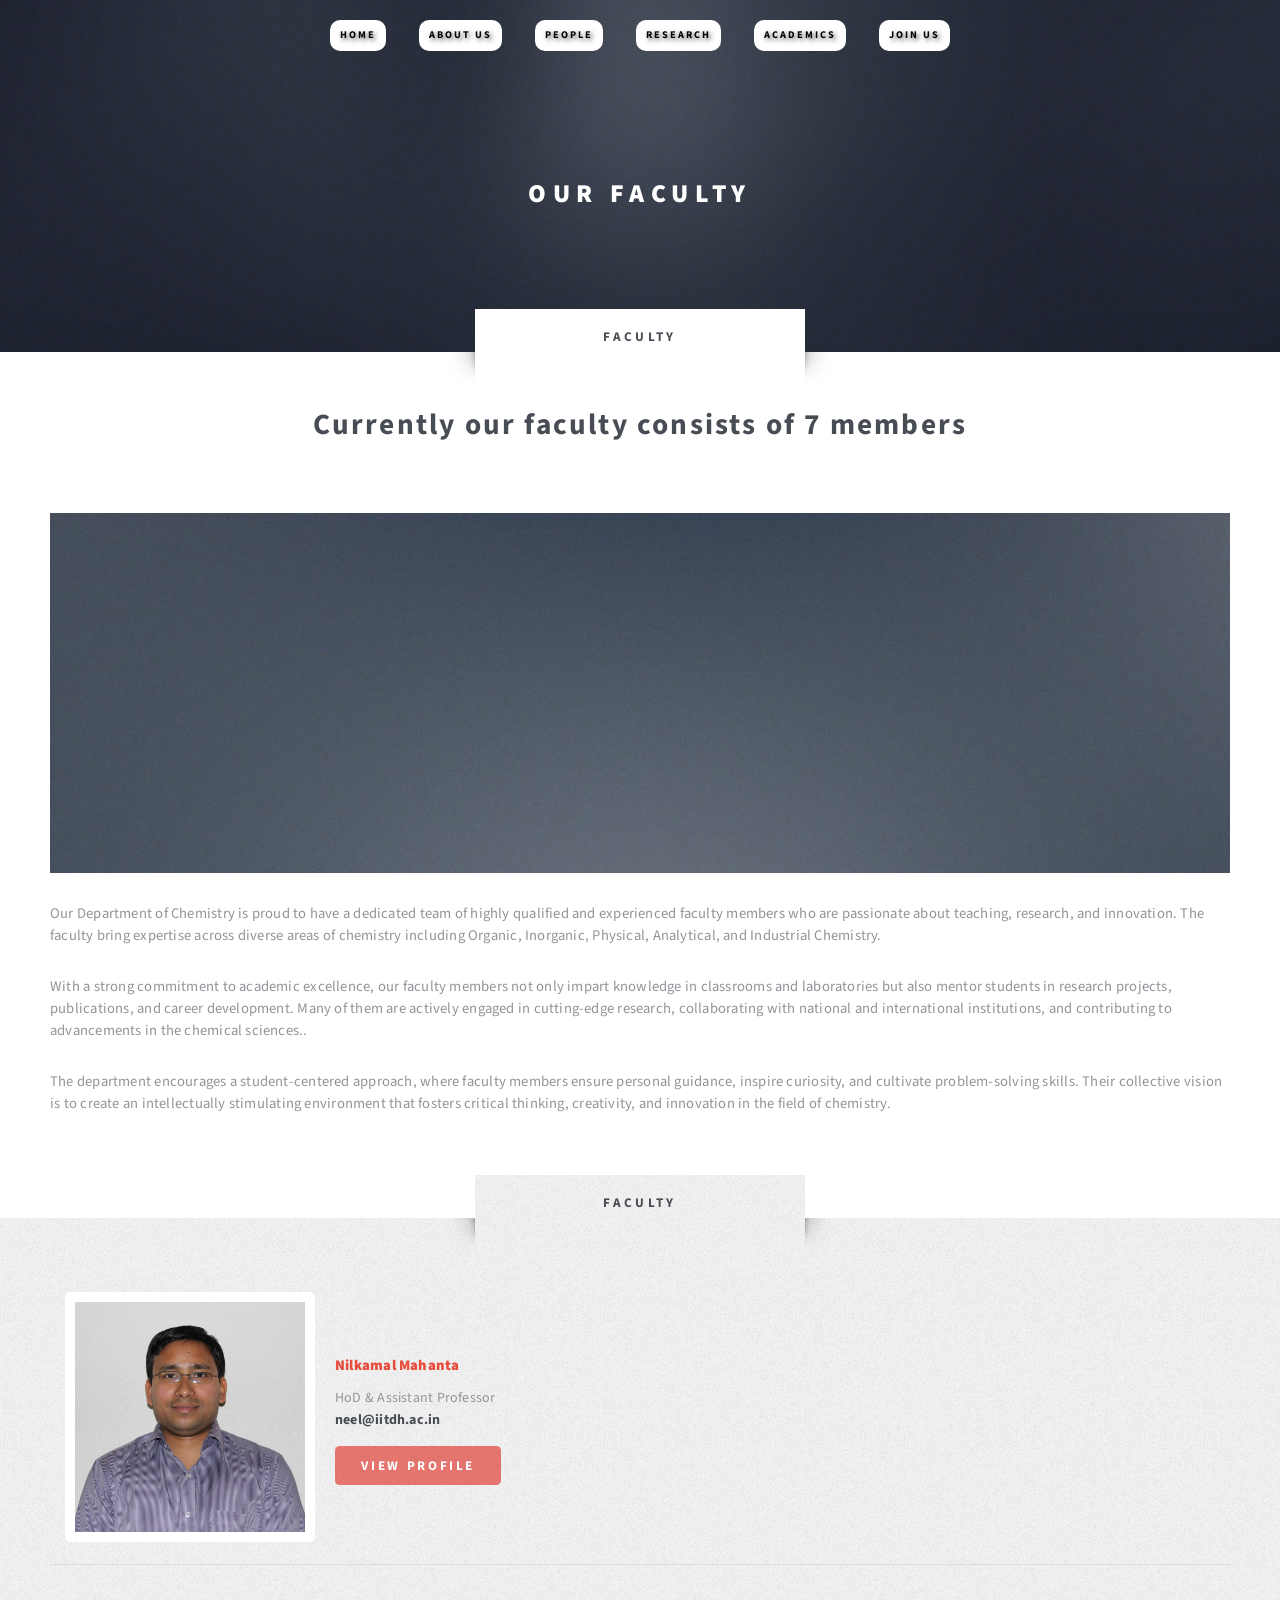
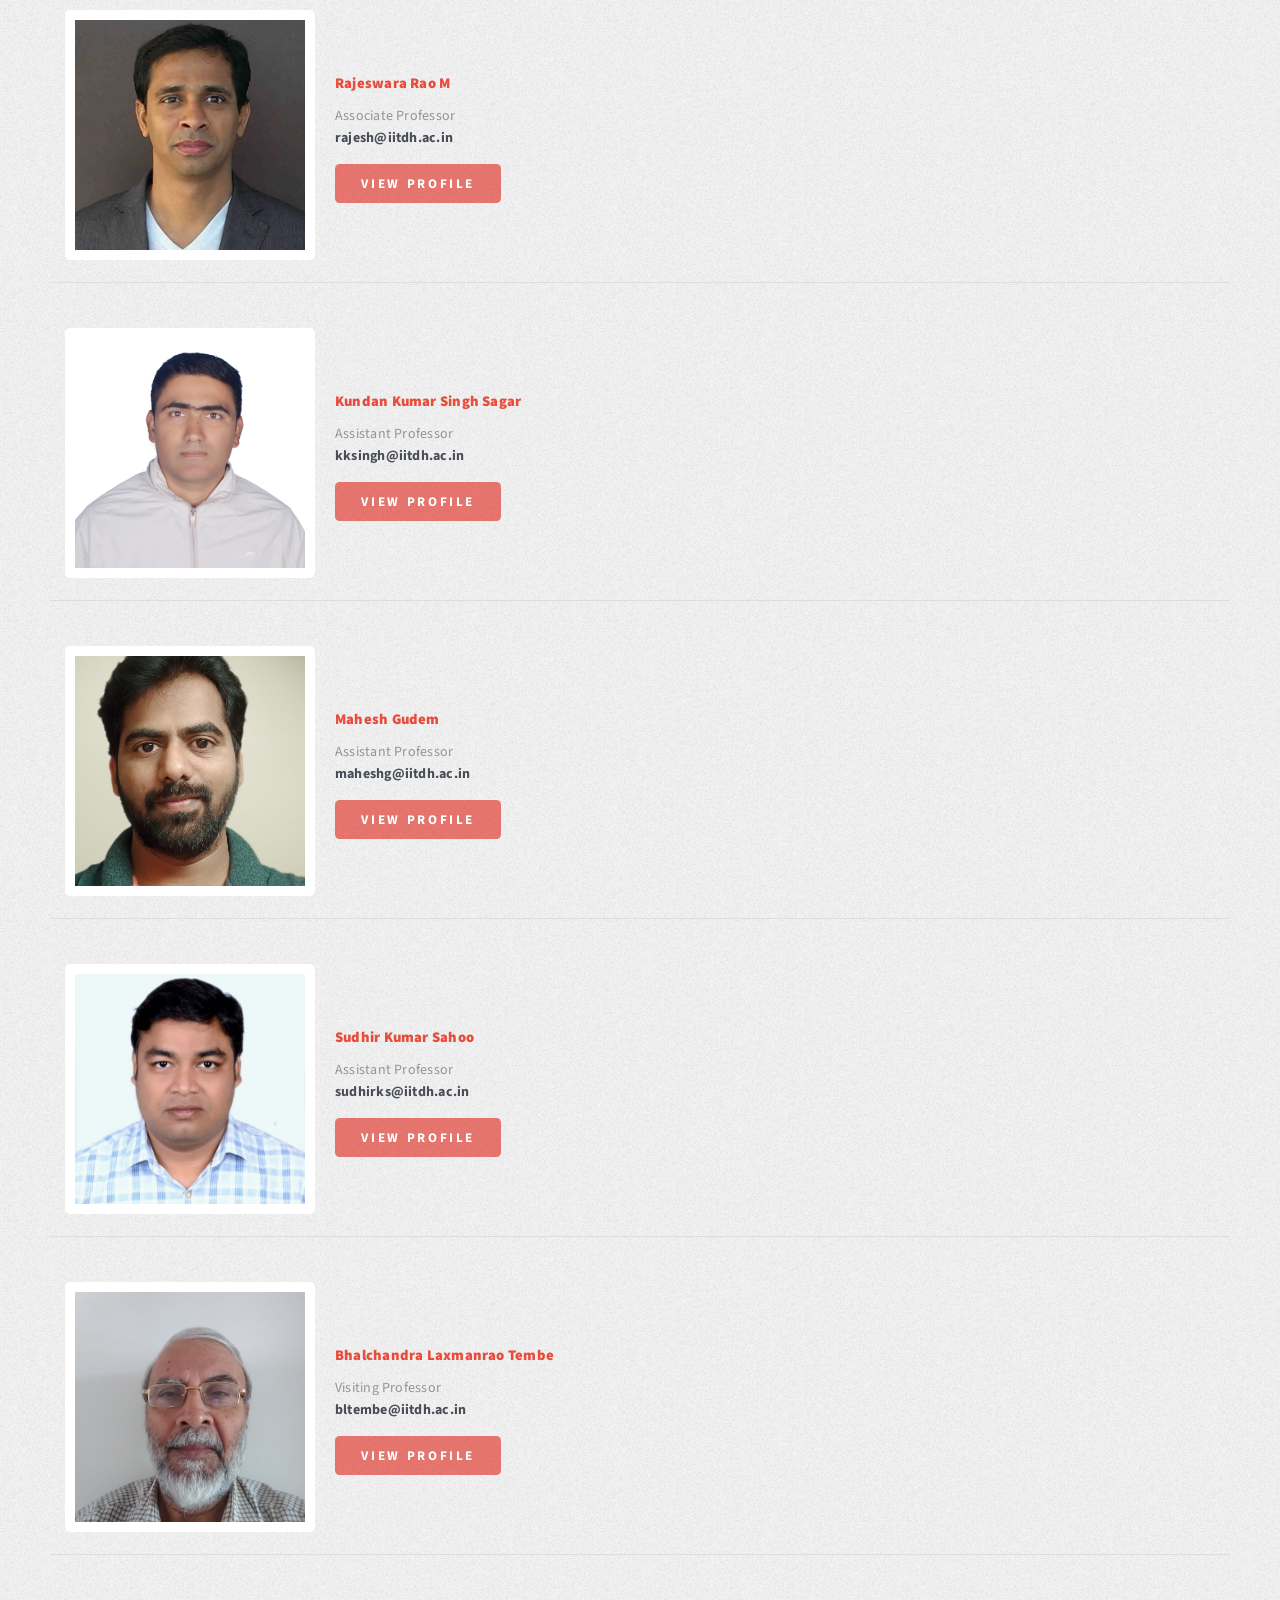
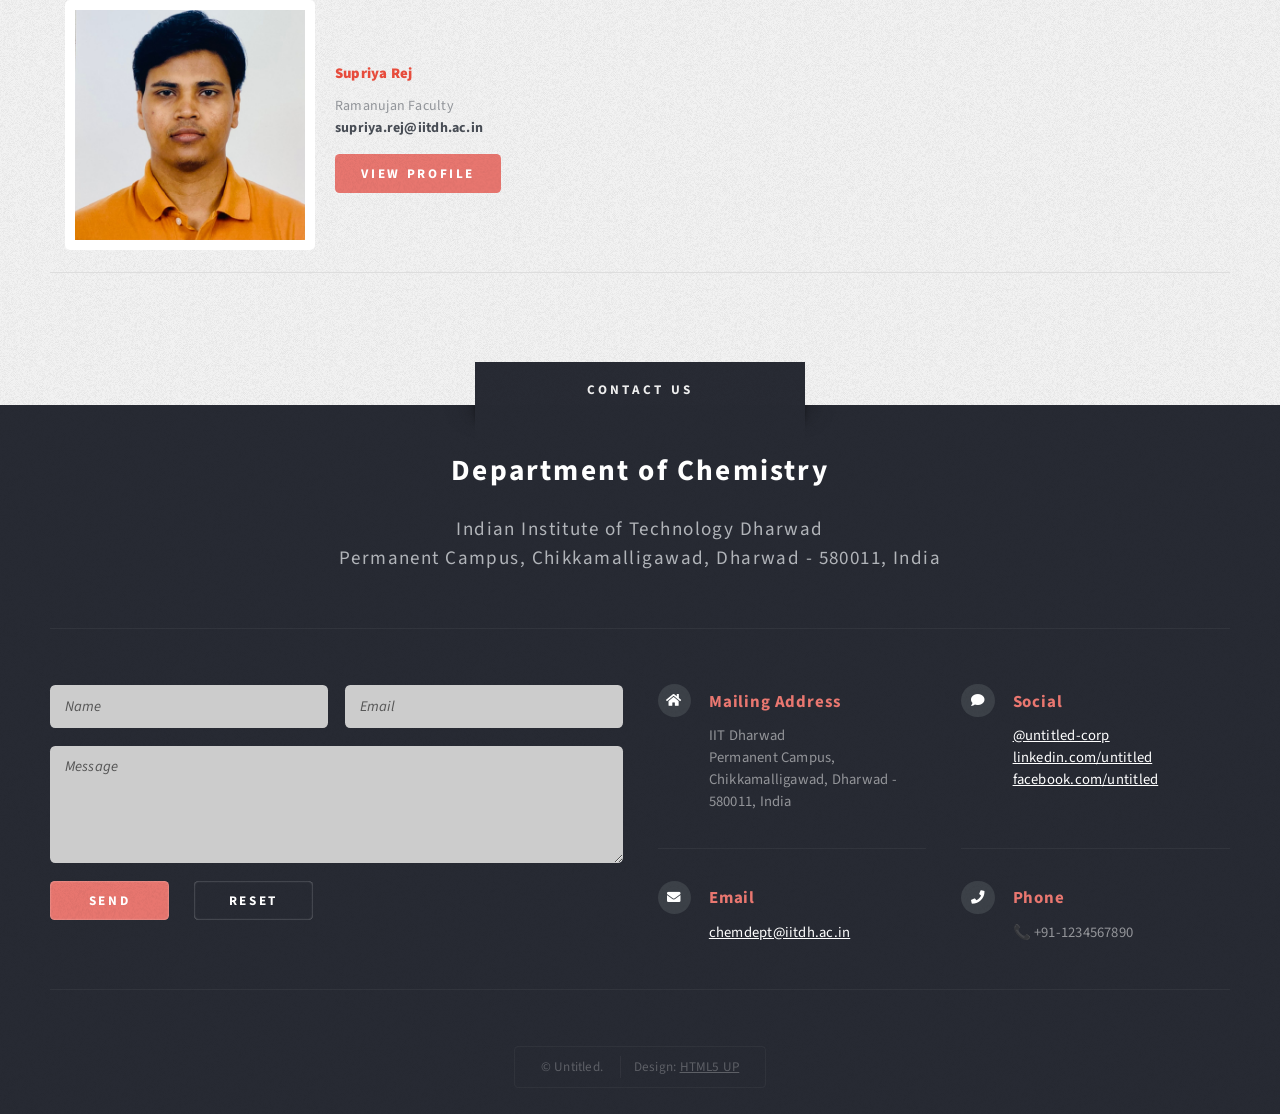
==== faculty.html @ 70ecc0a4 "Initial commit" ====
<!DOCTYPE HTML>
<!--
	Escape Velocity by HTML5 UP
	html5up.net | @ajlkn
	Free for personal and commercial use under the CCA 3.0 license (html5up.net/license)
-->
<html>

<head>
    <title>Faculty</title>
    <meta charset="utf-8" />
    <meta name="viewport" content="width=device-width, initial-scale=1, user-scalable=no" />
    <link rel="stylesheet" href="assets/css/main.css" />
    <style>
        nav a {
            padding-top: -10px;
            padding-bottom: -10px;
            padding-left: 10px;
            padding-right: 10px;
            margin-top: 10px;
            margin-bottom: 10px;
            border-radius: 10px;
            background-color: white;
            color: black;
            font-size: 16px;
            font-weight: bold;
            text-shadow: 2px 2px 5px rgba(0, 0, 0, 0.7);
        }

        .faculty-profile {
            display: flex;
            align-items: center;
            margin-bottom: 30px;
            padding: 15px;
            border-bottom: 1px solid #ddd;
            flex-wrap: wrap;
            /* allows wrapping on small screens */
        }

        .faculty-photo img {
            width: 250px;
            /* default size */
            max-width: 100%;
            /* prevent overflow */
            height: auto;
            border-radius: 5px;
            margin-right: 20px;
        }

        .faculty-details {
            flex: 1;
            min-width: 250px;
            /* ensures details don’t shrink too small */
        }

        .faculty-details h3 {
            margin: 0 0 10px;
            color: #e74c3c;
            font-weight: 1000;
        }

        .faculty-details p {
            margin: 5px 0;
            font-size: 14px;
        }

        .faculty-details .button {
            margin-top: 10px;
            display: inline-block;
        }

        .img {
            border: 10px solid white;
        }

        /* ✅ Mobile Responsive Fix */
        @media (max-width: 768px) {
            .faculty-profile {
                flex-direction: column;
                text-align: center;
            }

            .faculty-photo img {
                margin-right: 0;
                margin-bottom: 15px;
                width: 150px;
                /* smaller photo on mobile */
            }

            .faculty-details {
                text-align: center;
            }
        }
    </style>
</head>

<body class="no-sidebar is-preload">
    <div id="page-wrapper">

        <!-- Header -->
        <section id="header" class="wrapper">

            <!-- Logo -->
            <div id="logo">
                <h1><a href="index.html">Our Faculty</a></h1>
                <!-- <p>A free responsive site template by HTML5 UP</p> -->
            </div>

            <!-- Nav -->
            <nav id="nav" style="top: 10px; ">
                <ul>
                    <li class="current"><a href="index.html" style="color: black; font-weight:bold;">Home</a></li>
                    <li>
                        <a href="#" style="color: black;font-weight:bold;">About Us</a>
                        <ul>
                            <li><a href="./no-sidebar.html">From HOD's Desk</a></li>
                            <li><a href="./right-sidebar.html">Department Overview</a></li>
                            <li><a href="#">Achivements</a></li>
                            <li>
                                <a href="#">Gallery</a>
                            </li>
                            <li><a href="#">Events</a></li>
                        </ul>
                    </li>
                    <li>
                        <a href="#" style="color: black;font-weight:bold;">People</a>
                        <ul>
                            <li><a href="#">Faculty</a></li>
                            <li><a href="#">Students</a>
                                <ul>
                                    <li><a href="#">UG</a></li>
                                    <li><a href="./PG.html">PG (M.Sc. & PhD)</a></li>
                                </ul>
                            </li>

                            <li><a href="#">Staff</a></li>
                        </ul>
                    </li>
                    <li>
                        <a href="#" style="color: black;font-weight:bold;">Research</a>
                        <ul>
                            <li><a href="#">Research Areas</a>
                                <ul>
                                    <li><a href="#">Organic</a></li>
                                    <li><a href="#">Physical</a></li>
                                    <li><a href="#">Inorganic</a></li>
                                    <li><a href="#">Biological</a></li>
                                    <li><a href="#">Theoretical</a></li>
                                </ul>
                            </li>
                            <li><a href="#">Facilities</a>
                                <ul>
                                    <li><a href="#">SCIF</a></li>
                                    <li><a href="#">DCIF</a></li>
                                    <li><a href="#">HPC</a></li>
                                </ul>
                            </li>
                        </ul>
                    </li>
                    <li>
                        <a href="#" style="color: black;font-weight:bold;">Academics</a>
                        <ul>
                            <li><a href="#">Undergraduate</a></li>
                            <li><a href="#">Postgratuate</a></li>
                            <li><a href="#">Doctoral</a></li>
                        </ul>
                    </li>
                    <li>
                        <a href="#" style="color: black;font-weight:bold; ">Join Us</a>
                        <ul>
                            <li><a href="#">Faculty Recruitments</a></li>
                            <li><a href="#">Postdoc Openings</a></li>
                            <li><a href="#">Admissions</a></li>
                            <li><a href="#">Internships/Project Staff</a></li>
                        </ul>
                    </li>
                </ul>
            </nav>

        </section>

        <!-- Main -->
        <div id="main" class="wrapper style2">
            <div class="title">Faculty</div>
            <div class="container">

                <!-- Content -->
                <div id="content">
                    <article class="box post">
                        <header class="style1">
                            <h2>Currently our faculty consists of 7 members <br class="mobile-hide" /></h2>
                        </header>
                        <a href="#" class="image featured">
                            <img src="images/pic01.jpg" alt="" />
                        </a>
                        <p>Our Department of Chemistry is proud to have a dedicated team of highly qualified and
                            experienced faculty members who
                            are passionate about teaching, research, and innovation. The faculty bring expertise across
                            diverse areas of chemistry
                            including Organic, Inorganic, Physical, Analytical, and Industrial Chemistry.</p>
                        <p>With a strong commitment to academic excellence, our faculty members not only impart
                            knowledge in classrooms and
                            laboratories but also mentor students in research projects, publications, and career
                            development. Many of them are
                            actively engaged in cutting-edge research, collaborating with national and international
                            institutions, and contributing
                            to advancements in the chemical sciences..</p>
                        <p>The department encourages a student-centered approach, where faculty members ensure personal
                            guidance, inspire
                            curiosity, and cultivate problem-solving skills. Their collective vision is to create an
                            intellectually stimulating
                            environment that fosters critical thinking, creativity, and innovation in the field of
                            chemistry.</p>

                    </article>
                </div>

            </div>
        </div>

        <!-- Highlights -->
        <section id="highlights" class="wrapper style3">
            <div class="title">Faculty</div>
            <div class="container">
                <div class="faculty-profile">
                    <div class="faculty-photo">
                        <img src="images/Members/Faculty/Nilkamal Mahanta.jpg" class="img" alt="Nilkamal Mahanta" />
                    </div>
                    <div class="faculty-details">
                        <h3>Nilkamal Mahanta</h3>
                        <p>HoD & Assistant Professor
                            <br><strong>neel@iitdh.ac.in</strong>
                        </p>
                        <a href="https://www.iitdh.ac.in/~neel/index.html" class="button style1">View Profile</a>
                    </div>
                </div>
                <div class="faculty-profile">
                    <div class="faculty-photo">
                        <img src="images/Members/Faculty/rajesh.jpg" class="img" alt="Nilkamal Mahanta" />
                    </div>
                    <div class="faculty-details">
                        <h3>Rajeswara Rao M</h3>
                        <p>Associate Professor <br><strong>rajesh@iitdh.ac.in</strong></p>
                        <a href="https://iitdh.ac.in/~rajesh/" class="button style1">View Profile</a>
                    </div>
                </div>
                <div class="faculty-profile">
                    <div class="faculty-photo">
                        <img src="images/Members/Faculty/kundan sagar.jpg" class="img" alt="Nilkamal Mahanta" />
                    </div>
                    <div class="faculty-details">
                        <h3>Kundan Kumar Singh Sagar</h3>
                        <p>Assistant Professor <br><strong>kksingh@iitdh.ac.in</strong></p>
                        <a href="https://sites.google.com/iitdh.ac.in/kundan" class="button style1">View Profile</a>
                    </div>
                </div>
                <div class="faculty-profile">
                    <div class="faculty-photo">
                        <img src="images/Members/Faculty/Mahesh Gudem.png" class="img" alt="Nilkamal Mahanta" />
                    </div>
                    <div class="faculty-details">
                        <h3>Mahesh Gudem</h3>
                        <p>Assistant Professor <br><strong>maheshg@iitdh.ac.in</strong></p>
                        <a href="https://mahialprhcu.wixsite.com/mgudem" class="button style1">View Profile</a>
                    </div>
                </div>
                <div class="faculty-profile">
                    <div class="faculty-photo">
                        <img src="images/Members/Faculty/Sudhir-Kumar-Sahoo.jpg" class="img" alt="Nilkamal Mahanta" />
                    </div>
                    <div class="faculty-details">
                        <h3>Sudhir Kumar Sahoo</h3>
                        <p>Assistant Professor <br><strong>sudhirks@iitdh.ac.in</strong></p>
                        <a href="https://scholar.google.de/citations?user=i5M9vW8AAAAJ&hl=en" class="button style1">View
                            Profile</a>
                    </div>
                </div>
                <div class="faculty-profile">
                    <div class="faculty-photo">
                        <img src="images/Members/Faculty/Tembe.jpg" class="img" alt="Nilkamal Mahanta" />
                    </div>
                    <div class="faculty-details">
                        <h3>Bhalchandra Laxmanrao Tembe</h3>
                        <p>Visiting Professor <br><strong>bltembe@iitdh.ac.in</strong></p>
                        <a href="" class="button style1">View
                            Profile</a>
                    </div>
                </div>
                <div class="faculty-profile">
                    <div class="faculty-photo">
                        <img src="images/Members/Faculty/Supriya Rej.jpg" class="img" alt="Nilkamal Mahanta" />
                    </div>
                    <div class="faculty-details">
                        <h3>Supriya Rej</h3>
                        <p>Ramanujan Faculty <br><strong>supriya.rej@iitdh.ac.in</strong></p>
                        <a href="href=" https://sites.google.com/view/supriyarej/home?authuser=0""
                            class="button style1">View
                            Profile</a>
                    </div>
                </div>

            </div>
        </section>

        <!-- Footer -->
        <section id="footer" class="wrapper" style="padding-bottom: 0px; padding-top: 0px;">
            <div class="title">Contact us</div>
            <div class="container">
                <header class="style1" style="padding-bottom: 56px; margin-bottom: 56px;">
                    <h2>Department of Chemistry</h2>
                    <p>
                        Indian Institute of Technology Dharwad<br />
                        Permanent Campus, Chikkamalligawad, Dharwad - 580011, India
                    </p>
                </header>
                <div class="row">
                    <div class="col-6 col-12-medium">
                        <!-- Contact Form -->
                        <section>
                            <form method="post" action="#">
                                <div class="row gtr-50">
                                    <div class="col-6 col-12-small">
                                        <input type="text" name="name" id="contact-name" placeholder="Name" />
                                    </div>
                                    <div class="col-6 col-12-small">
                                        <input type="text" name="email" id="contact-email" placeholder="Email" />
                                    </div>
                                    <div class="col-12">
                                        <textarea name="message" id="contact-message" placeholder="Message"
                                            rows="4"></textarea>
                                    </div>
                                    <div class="col-12">
                                        <ul class="actions">
                                            <li>
                                                <input type="submit" class="style1" value="Send" />
                                            </li>
                                            <li>
                                                <input type="reset" class="style2" value="Reset" />
                                            </li>
                                        </ul>
                                    </div>
                                </div>
                            </form>
                        </section>
                    </div>
                    <div class="col-6 col-12-medium">
                        <!-- Contact -->
                        <section class="feature-list small">
                            <div class="row">
                                <div class="col-6 col-12-small">
                                    <section>
                                        <h3 class="icon solid fa-home">Mailing Address</h3>
                                        <p>
                                            IIT Dharwad<br />
                                            Permanent Campus, Chikkamalligawad, Dharwad - 580011, India<br />
                                        </p>
                                    </section>
                                </div>
                                <div class="col-6 col-12-small">
                                    <section>
                                        <h3 class="icon solid fa-comment">Social</h3>
                                        <p>
                                            <a href="#">@untitled-corp</a><br />
                                            <a href="#">linkedin.com/untitled</a><br />
                                            <a href="#">facebook.com/untitled</a>
                                        </p>
                                    </section>
                                </div>
                                <div class="col-6 col-12-small">
                                    <section>
                                        <h3 class="icon solid fa-envelope">Email</h3>
                                        <p>
                                            <a href="#">chemdept@iitdh.ac.in</a>
                                        </p>
                                    </section>
                                </div>
                                <div class="col-6 col-12-small">
                                    <section>
                                        <h3 class="icon solid fa-phone">Phone</h3>
                                        <p>📞 +91-1234567890</p>
                                    </section>
                                </div>
                            </div>
                        </section>
                    </div>
                </div>
                <div id="copyright" style="padding-top: 56px; margin-top: 56px;">
                    <ul>
                        <li>&copy; Untitled.</li>
                        <li>Design: <a href="http://html5up.net">HTML5 UP</a></li>
                    </ul>
                </div>
            </div>
        </section>

    </div>

    <!-- Scripts -->
    <script src="assets/js/jquery.min.js"></script>
    <script src="assets/js/jquery.dropotron.min.js"></script>
    <script src="assets/js/browser.min.js"></script>
    <script src="assets/js/breakpoints.min.js"></script>
    <script src="assets/js/util.js"></script>
    <script src="assets/js/main.js"></script>

</body>

</html>
---- assets/css/main.css ----
@import url("fontawesome-all.min.css");
@import url("https://fonts.googleapis.com/css?family=Source+Sans+Pro:400,400italic,700,900");

/*
	Escape Velocity by HTML5 UP
	html5up.net | @ajlkn
	Free for personal and commercial use under the CCA 3.0 license (html5up.net/license)
*/

html,
body,
div,
span,
applet,
object,
iframe,
h1,
h2,
h3,
h4,
h5,
h6,
p,
blockquote,
pre,
a,
abbr,
acronym,
address,
big,
cite,
code,
del,
dfn,
em,
img,
ins,
kbd,
q,
s,
samp,
small,
strike,
strong,
sub,
sup,
tt,
var,
b,
u,
i,
center,
dl,
dt,
dd,
ol,
ul,
li,
fieldset,
form,
label,
legend,
table,
caption,
tbody,
tfoot,
thead,
tr,
th,
td,
article,
aside,
canvas,
details,
embed,
figure,
figcaption,
footer,
header,
hgroup,
menu,
nav,
output,
ruby,
section,
summary,
time,
mark,
audio,
video {
  margin: 0;
  padding: 0;
  border: 0;
  font-size: 100%;
  font: inherit;
  vertical-align: baseline;
}

article,
aside,
details,
figcaption,
figure,
footer,
header,
hgroup,
menu,
nav,
section {
  display: block;
}

body {
  line-height: 1;
}

ol,
ul {
  list-style: none;
}

blockquote,
q {
  quotes: none;
}

blockquote:before,
blockquote:after,
q:before,
q:after {
  content: "";
  content: none;
}

table {
  border-collapse: collapse;
  border-spacing: 0;
}

body {
  -webkit-text-size-adjust: none;
}

mark {
  background-color: transparent;
  color: inherit;
}

input::-moz-focus-inner {
  border: 0;
  padding: 0;
}

input,
select,
textarea {
  -moz-appearance: none;
  -webkit-appearance: none;
  -ms-appearance: none;
  appearance: none;
}

/* Basic */

@-ms-viewport {
  width: device-width;
}

html {
  box-sizing: border-box;
}

*,
*:before,
*:after {
  box-sizing: inherit;
}

body.is-preload *,
body.is-preload *:before,
body.is-preload *:after {
  -moz-animation: none !important;
  -webkit-animation: none !important;
  -ms-animation: none !important;
  animation: none !important;
  -moz-transition: none !important;
  -webkit-transition: none !important;
  -ms-transition: none !important;
  transition: none !important;
}

body,
input,
textarea,
select {
  font-family: "Source Sans Pro", sans-serif;
  font-weight: 400;
  color: #919499;
  font-size: 14pt;
  line-height: 1.75em;
  letter-spacing: 0.025em;
}

h1,
h2,
h3,
h4,
h5,
h6 {
  font-weight: 700;
  color: #484d55;
}

h1 a,
h2 a,
h3 a,
h4 a,
h5 a,
h6 a {
  color: inherit;
  text-decoration: none;
}

a {
  -moz-transition: color 0.25s ease-in-out;
  -webkit-transition: color 0.25s ease-in-out;
  -ms-transition: color 0.25s ease-in-out;
  transition: color 0.25s ease-in-out;
  text-decoration: underline;
  color: #717479;
}

a:hover {
  text-decoration: none;
}

strong,
b {
  font-weight: 700;
  color: #484d55;
}

blockquote {
  border-left: solid 0.5em #ddd;
  padding: 1em 0 1em 2em;
  font-style: italic;
}

em,
i {
  font-style: italic;
}

hr {
  border: 0;
  border-top: solid 1px #ddd;
  margin: 2em 0 2em 0;
}

sub {
  position: relative;
  top: 0.5em;
  font-size: 0.8em;
}

sup {
  position: relative;
  top: -0.5em;
  font-size: 0.8em;
}

.nobr {
  white-space: nowrap;
}

br.clear {
  clear: both;
}

p,
ul,
ol,
dl,
table,
blockquote,
form {
  margin-bottom: 2em;
}

/* Container */

.container {
  margin: 0 auto;
  max-width: 100%;
  width: 68em;
}

@media screen and (max-width: 1680px) {
  .container {
    width: 70em;
  }
}

@media screen and (max-width: 1280px) {
  .container {
    width: calc(100% - 100px);
  }
}

@media screen and (max-width: 980px) {
  .container {
    width: calc(100% - 100px);
  }
}

@media screen and (max-width: 736px) {
  .container {
    width: calc(100% - 40px);
  }
}

/* Row */

.row {
  display: flex;
  flex-wrap: wrap;
  box-sizing: border-box;
  align-items: stretch;
}

.row > * {
  box-sizing: border-box;
}

.row.gtr-uniform > * > :last-child {
  margin-bottom: 0;
}

.row.aln-left {
  justify-content: flex-start;
}

.row.aln-center {
  justify-content: center;
}

.row.aln-right {
  justify-content: flex-end;
}

.row.aln-top {
  align-items: flex-start;
}

.row.aln-middle {
  align-items: center;
}

.row.aln-bottom {
  align-items: flex-end;
}

.row > .imp {
  order: -1;
}

.row > .col-1 {
  width: 8.33333%;
}

.row > .off-1 {
  margin-left: 8.33333%;
}

.row > .col-2 {
  width: 16.66667%;
}

.row > .off-2 {
  margin-left: 16.66667%;
}

.row > .col-3 {
  width: 25%;
}

.row > .off-3 {
  margin-left: 25%;
}

.row > .col-4 {
  width: 33.33333%;
}

.row > .off-4 {
  margin-left: 33.33333%;
}

.row > .col-5 {
  width: 41.66667%;
}

.row > .off-5 {
  margin-left: 41.66667%;
}

.row > .col-6 {
  width: 50%;
}

.row > .off-6 {
  margin-left: 50%;
}

.row > .col-7 {
  width: 58.33333%;
}

.row > .off-7 {
  margin-left: 58.33333%;
}

.row > .col-8 {
  width: 66.66667%;
}

.row > .off-8 {
  margin-left: 66.66667%;
}

.row > .col-9 {
  width: 75%;
}

.row > .off-9 {
  margin-left: 75%;
}

.row > .col-10 {
  width: 83.33333%;
}

.row > .off-10 {
  margin-left: 83.33333%;
}

.row > .col-11 {
  width: 91.66667%;
}

.row > .off-11 {
  margin-left: 91.66667%;
}

.row > .col-12 {
  width: 100%;
}

.row > .off-12 {
  margin-left: 100%;
}

.row.gtr-0 {
  margin-top: 0px;
  margin-left: 0px;
}

.row.gtr-0 > * {
  padding: 0px 0 0 0px;
}

.row.gtr-0.gtr-uniform {
  margin-top: 0px;
}

.row.gtr-0.gtr-uniform > * {
  padding-top: 0px;
}

.row.gtr-25 {
  margin-top: -12.5px;
  margin-left: -12.5px;
}

.row.gtr-25 > * {
  padding: 12.5px 0 0 12.5px;
}

.row.gtr-25.gtr-uniform {
  margin-top: -12.5px;
}

.row.gtr-25.gtr-uniform > * {
  padding-top: 12.5px;
}

.row.gtr-50 {
  margin-top: -25px;
  margin-left: -25px;
}

.row.gtr-50 > * {
  padding: 25px 0 0 25px;
}

.row.gtr-50.gtr-uniform {
  margin-top: -25px;
}

.row.gtr-50.gtr-uniform > * {
  padding-top: 25px;
}

.row {
  margin-top: -50px;
  margin-left: -50px;
}

.row > * {
  padding: 50px 0 0 50px;
}

.row.gtr-uniform {
  margin-top: -50px;
}

.row.gtr-uniform > * {
  padding-top: 50px;
}

.row.gtr-150 {
  margin-top: -75px;
  margin-left: -75px;
}

.row.gtr-150 > * {
  padding: 75px 0 0 75px;
}

.row.gtr-150.gtr-uniform {
  margin-top: -75px;
}

.row.gtr-150.gtr-uniform > * {
  padding-top: 75px;
}

.row.gtr-200 {
  margin-top: -100px;
  margin-left: -100px;
}

.row.gtr-200 > * {
  padding: 100px 0 0 100px;
}

.row.gtr-200.gtr-uniform {
  margin-top: -100px;
}

.row.gtr-200.gtr-uniform > * {
  padding-top: 100px;
}

@media screen and (max-width: 1680px) {
  .row {
    display: flex;
    flex-wrap: wrap;
    box-sizing: border-box;
    align-items: stretch;
  }

  .row > * {
    box-sizing: border-box;
  }

  .row.gtr-uniform > * > :last-child {
    margin-bottom: 0;
  }

  .row.aln-left {
    justify-content: flex-start;
  }

  .row.aln-center {
    justify-content: center;
  }

  .row.aln-right {
    justify-content: flex-end;
  }

  .row.aln-top {
    align-items: flex-start;
  }

  .row.aln-middle {
    align-items: center;
  }

  .row.aln-bottom {
    align-items: flex-end;
  }

  .row > .imp-xlarge {
    order: -1;
  }

  .row > .col-1-xlarge {
    width: 8.33333%;
  }

  .row > .off-1-xlarge {
    margin-left: 8.33333%;
  }

  .row > .col-2-xlarge {
    width: 16.66667%;
  }

  .row > .off-2-xlarge {
    margin-left: 16.66667%;
  }

  .row > .col-3-xlarge {
    width: 25%;
  }

  .row > .off-3-xlarge {
    margin-left: 25%;
  }

  .row > .col-4-xlarge {
    width: 33.33333%;
  }

  .row > .off-4-xlarge {
    margin-left: 33.33333%;
  }

  .row > .col-5-xlarge {
    width: 41.66667%;
  }

  .row > .off-5-xlarge {
    margin-left: 41.66667%;
  }

  .row > .col-6-xlarge {
    width: 50%;
  }

  .row > .off-6-xlarge {
    margin-left: 50%;
  }

  .row > .col-7-xlarge {
    width: 58.33333%;
  }

  .row > .off-7-xlarge {
    margin-left: 58.33333%;
  }

  .row > .col-8-xlarge {
    width: 66.66667%;
  }

  .row > .off-8-xlarge {
    margin-left: 66.66667%;
  }

  .row > .col-9-xlarge {
    width: 75%;
  }

  .row > .off-9-xlarge {
    margin-left: 75%;
  }

  .row > .col-10-xlarge {
    width: 83.33333%;
  }

  .row > .off-10-xlarge {
    margin-left: 83.33333%;
  }

  .row > .col-11-xlarge {
    width: 91.66667%;
  }

  .row > .off-11-xlarge {
    margin-left: 91.66667%;
  }

  .row > .col-12-xlarge {
    width: 100%;
  }

  .row > .off-12-xlarge {
    margin-left: 100%;
  }

  .row.gtr-0 {
    margin-top: 0px;
    margin-left: 0px;
  }

  .row.gtr-0 > * {
    padding: 0px 0 0 0px;
  }

  .row.gtr-0.gtr-uniform {
    margin-top: 0px;
  }

  .row.gtr-0.gtr-uniform > * {
    padding-top: 0px;
  }

  .row.gtr-25 {
    margin-top: -12.5px;
    margin-left: -12.5px;
  }

  .row.gtr-25 > * {
    padding: 12.5px 0 0 12.5px;
  }

  .row.gtr-25.gtr-uniform {
    margin-top: -12.5px;
  }

  .row.gtr-25.gtr-uniform > * {
    padding-top: 12.5px;
  }

  .row.gtr-50 {
    margin-top: -25px;
    margin-left: -25px;
  }

  .row.gtr-50 > * {
    padding: 25px 0 0 25px;
  }

  .row.gtr-50.gtr-uniform {
    margin-top: -25px;
  }

  .row.gtr-50.gtr-uniform > * {
    padding-top: 25px;
  }

  .row {
    margin-top: -50px;
    margin-left: -50px;
  }

  .row > * {
    padding: 50px 0 0 50px;
  }

  .row.gtr-uniform {
    margin-top: -50px;
  }

  .row.gtr-uniform > * {
    padding-top: 50px;
  }

  .row.gtr-150 {
    margin-top: -75px;
    margin-left: -75px;
  }

  .row.gtr-150 > * {
    padding: 75px 0 0 75px;
  }

  .row.gtr-150.gtr-uniform {
    margin-top: -75px;
  }

  .row.gtr-150.gtr-uniform > * {
    padding-top: 75px;
  }

  .row.gtr-200 {
    margin-top: -100px;
    margin-left: -100px;
  }

  .row.gtr-200 > * {
    padding: 100px 0 0 100px;
  }

  .row.gtr-200.gtr-uniform {
    margin-top: -100px;
  }

  .row.gtr-200.gtr-uniform > * {
    padding-top: 100px;
  }
}

@media screen and (max-width: 1280px) {
  .row {
    display: flex;
    flex-wrap: wrap;
    box-sizing: border-box;
    align-items: stretch;
  }

  .row > * {
    box-sizing: border-box;
  }

  .row.gtr-uniform > * > :last-child {
    margin-bottom: 0;
  }

  .row.aln-left {
    justify-content: flex-start;
  }

  .row.aln-center {
    justify-content: center;
  }

  .row.aln-right {
    justify-content: flex-end;
  }

  .row.aln-top {
    align-items: flex-start;
  }

  .row.aln-middle {
    align-items: center;
  }

  .row.aln-bottom {
    align-items: flex-end;
  }

  .row > .imp-large {
    order: -1;
  }

  .row > .col-1-large {
    width: 8.33333%;
  }

  .row > .off-1-large {
    margin-left: 8.33333%;
  }

  .row > .col-2-large {
    width: 16.66667%;
  }

  .row > .off-2-large {
    margin-left: 16.66667%;
  }

  .row > .col-3-large {
    width: 25%;
  }

  .row > .off-3-large {
    margin-left: 25%;
  }

  .row > .col-4-large {
    width: 33.33333%;
  }

  .row > .off-4-large {
    margin-left: 33.33333%;
  }

  .row > .col-5-large {
    width: 41.66667%;
  }

  .row > .off-5-large {
    margin-left: 41.66667%;
  }

  .row > .col-6-large {
    width: 50%;
  }

  .row > .off-6-large {
    margin-left: 50%;
  }

  .row > .col-7-large {
    width: 58.33333%;
  }

  .row > .off-7-large {
    margin-left: 58.33333%;
  }

  .row > .col-8-large {
    width: 66.66667%;
  }

  .row > .off-8-large {
    margin-left: 66.66667%;
  }

  .row > .col-9-large {
    width: 75%;
  }

  .row > .off-9-large {
    margin-left: 75%;
  }

  .row > .col-10-large {
    width: 83.33333%;
  }

  .row > .off-10-large {
    margin-left: 83.33333%;
  }

  .row > .col-11-large {
    width: 91.66667%;
  }

  .row > .off-11-large {
    margin-left: 91.66667%;
  }

  .row > .col-12-large {
    width: 100%;
  }

  .row > .off-12-large {
    margin-left: 100%;
  }

  .row.gtr-0 {
    margin-top: 0px;
    margin-left: 0px;
  }

  .row.gtr-0 > * {
    padding: 0px 0 0 0px;
  }

  .row.gtr-0.gtr-uniform {
    margin-top: 0px;
  }

  .row.gtr-0.gtr-uniform > * {
    padding-top: 0px;
  }

  .row.gtr-25 {
    margin-top: -8.75px;
    margin-left: -8.75px;
  }

  .row.gtr-25 > * {
    padding: 8.75px 0 0 8.75px;
  }

  .row.gtr-25.gtr-uniform {
    margin-top: -8.75px;
  }

  .row.gtr-25.gtr-uniform > * {
    padding-top: 8.75px;
  }

  .row.gtr-50 {
    margin-top: -17.5px;
    margin-left: -17.5px;
  }

  .row.gtr-50 > * {
    padding: 17.5px 0 0 17.5px;
  }

  .row.gtr-50.gtr-uniform {
    margin-top: -17.5px;
  }

  .row.gtr-50.gtr-uniform > * {
    padding-top: 17.5px;
  }

  .row {
    margin-top: -35px;
    margin-left: -35px;
  }

  .row > * {
    padding: 35px 0 0 35px;
  }

  .row.gtr-uniform {
    margin-top: -35px;
  }

  .row.gtr-uniform > * {
    padding-top: 35px;
  }

  .row.gtr-150 {
    margin-top: -52.5px;
    margin-left: -52.5px;
  }

  .row.gtr-150 > * {
    padding: 52.5px 0 0 52.5px;
  }

  .row.gtr-150.gtr-uniform {
    margin-top: -52.5px;
  }

  .row.gtr-150.gtr-uniform > * {
    padding-top: 52.5px;
  }

  .row.gtr-200 {
    margin-top: -70px;
    margin-left: -70px;
  }

  .row.gtr-200 > * {
    padding: 70px 0 0 70px;
  }

  .row.gtr-200.gtr-uniform {
    margin-top: -70px;
  }

  .row.gtr-200.gtr-uniform > * {
    padding-top: 70px;
  }
}

@media screen and (max-width: 980px) {
  .row {
    display: flex;
    flex-wrap: wrap;
    box-sizing: border-box;
    align-items: stretch;
  }

  .row > * {
    box-sizing: border-box;
  }

  .row.gtr-uniform > * > :last-child {
    margin-bottom: 0;
  }

  .row.aln-left {
    justify-content: flex-start;
  }

  .row.aln-center {
    justify-content: center;
  }

  .row.aln-right {
    justify-content: flex-end;
  }

  .row.aln-top {
    align-items: flex-start;
  }

  .row.aln-middle {
    align-items: center;
  }

  .row.aln-bottom {
    align-items: flex-end;
  }

  .row > .imp-medium {
    order: -1;
  }

  .row > .col-1-medium {
    width: 8.33333%;
  }

  .row > .off-1-medium {
    margin-left: 8.33333%;
  }

  .row > .col-2-medium {
    width: 16.66667%;
  }

  .row > .off-2-medium {
    margin-left: 16.66667%;
  }

  .row > .col-3-medium {
    width: 25%;
  }

  .row > .off-3-medium {
    margin-left: 25%;
  }

  .row > .col-4-medium {
    width: 33.33333%;
  }

  .row > .off-4-medium {
    margin-left: 33.33333%;
  }

  .row > .col-5-medium {
    width: 41.66667%;
  }

  .row > .off-5-medium {
    margin-left: 41.66667%;
  }

  .row > .col-6-medium {
    width: 50%;
  }

  .row > .off-6-medium {
    margin-left: 50%;
  }

  .row > .col-7-medium {
    width: 58.33333%;
  }

  .row > .off-7-medium {
    margin-left: 58.33333%;
  }

  .row > .col-8-medium {
    width: 66.66667%;
  }

  .row > .off-8-medium {
    margin-left: 66.66667%;
  }

  .row > .col-9-medium {
    width: 75%;
  }

  .row > .off-9-medium {
    margin-left: 75%;
  }

  .row > .col-10-medium {
    width: 83.33333%;
  }

  .row > .off-10-medium {
    margin-left: 83.33333%;
  }

  .row > .col-11-medium {
    width: 91.66667%;
  }

  .row > .off-11-medium {
    margin-left: 91.66667%;
  }

  .row > .col-12-medium {
    width: 100%;
  }

  .row > .off-12-medium {
    margin-left: 100%;
  }

  .row.gtr-0 {
    margin-top: 0px;
    margin-left: 0px;
  }

  .row.gtr-0 > * {
    padding: 0px 0 0 0px;
  }

  .row.gtr-0.gtr-uniform {
    margin-top: 0px;
  }

  .row.gtr-0.gtr-uniform > * {
    padding-top: 0px;
  }

  .row.gtr-25 {
    margin-top: -12.5px;
    margin-left: -12.5px;
  }

  .row.gtr-25 > * {
    padding: 12.5px 0 0 12.5px;
  }

  .row.gtr-25.gtr-uniform {
    margin-top: -12.5px;
  }

  .row.gtr-25.gtr-uniform > * {
    padding-top: 12.5px;
  }

  .row.gtr-50 {
    margin-top: -25px;
    margin-left: -25px;
  }

  .row.gtr-50 > * {
    padding: 25px 0 0 25px;
  }

  .row.gtr-50.gtr-uniform {
    margin-top: -25px;
  }

  .row.gtr-50.gtr-uniform > * {
    padding-top: 25px;
  }

  .row {
    margin-top: -50px;
    margin-left: -50px;
  }

  .row > * {
    padding: 50px 0 0 50px;
  }

  .row.gtr-uniform {
    margin-top: -50px;
  }

  .row.gtr-uniform > * {
    padding-top: 50px;
  }

  .row.gtr-150 {
    margin-top: -75px;
    margin-left: -75px;
  }

  .row.gtr-150 > * {
    padding: 75px 0 0 75px;
  }

  .row.gtr-150.gtr-uniform {
    margin-top: -75px;
  }

  .row.gtr-150.gtr-uniform > * {
    padding-top: 75px;
  }

  .row.gtr-200 {
    margin-top: -100px;
    margin-left: -100px;
  }

  .row.gtr-200 > * {
    padding: 100px 0 0 100px;
  }

  .row.gtr-200.gtr-uniform {
    margin-top: -100px;
  }

  .row.gtr-200.gtr-uniform > * {
    padding-top: 100px;
  }
}

@media screen and (max-width: 736px) {
  .row {
    display: flex;
    flex-wrap: wrap;
    box-sizing: border-box;
    align-items: stretch;
  }

  .row > * {
    box-sizing: border-box;
  }

  .row.gtr-uniform > * > :last-child {
    margin-bottom: 0;
  }

  .row.aln-left {
    justify-content: flex-start;
  }

  .row.aln-center {
    justify-content: center;
  }

  .row.aln-right {
    justify-content: flex-end;
  }

  .row.aln-top {
    align-items: flex-start;
  }

  .row.aln-middle {
    align-items: center;
  }

  .row.aln-bottom {
    align-items: flex-end;
  }

  .row > .imp-small {
    order: -1;
  }

  .row > .col-1-small {
    width: 8.33333%;
  }

  .row > .off-1-small {
    margin-left: 8.33333%;
  }

  .row > .col-2-small {
    width: 16.66667%;
  }

  .row > .off-2-small {
    margin-left: 16.66667%;
  }

  .row > .col-3-small {
    width: 25%;
  }

  .row > .off-3-small {
    margin-left: 25%;
  }

  .row > .col-4-small {
    width: 33.33333%;
  }

  .row > .off-4-small {
    margin-left: 33.33333%;
  }

  .row > .col-5-small {
    width: 41.66667%;
  }

  .row > .off-5-small {
    margin-left: 41.66667%;
  }

  .row > .col-6-small {
    width: 50%;
  }

  .row > .off-6-small {
    margin-left: 50%;
  }

  .row > .col-7-small {
    width: 58.33333%;
  }

  .row > .off-7-small {
    margin-left: 58.33333%;
  }

  .row > .col-8-small {
    width: 66.66667%;
  }

  .row > .off-8-small {
    margin-left: 66.66667%;
  }

  .row > .col-9-small {
    width: 75%;
  }

  .row > .off-9-small {
    margin-left: 75%;
  }

  .row > .col-10-small {
    width: 83.33333%;
  }

  .row > .off-10-small {
    margin-left: 83.33333%;
  }

  .row > .col-11-small {
    width: 91.66667%;
  }

  .row > .off-11-small {
    margin-left: 91.66667%;
  }

  .row > .col-12-small {
    width: 100%;
  }

  .row > .off-12-small {
    margin-left: 100%;
  }

  .row.gtr-0 {
    margin-top: 0px;
    margin-left: 0px;
  }

  .row.gtr-0 > * {
    padding: 0px 0 0 0px;
  }

  .row.gtr-0.gtr-uniform {
    margin-top: 0px;
  }

  .row.gtr-0.gtr-uniform > * {
    padding-top: 0px;
  }

  .row.gtr-25 {
    margin-top: -7.5px;
    margin-left: -7.5px;
  }

  .row.gtr-25 > * {
    padding: 7.5px 0 0 7.5px;
  }

  .row.gtr-25.gtr-uniform {
    margin-top: -7.5px;
  }

  .row.gtr-25.gtr-uniform > * {
    padding-top: 7.5px;
  }

  .row.gtr-50 {
    margin-top: -15px;
    margin-left: -15px;
  }

  .row.gtr-50 > * {
    padding: 15px 0 0 15px;
  }

  .row.gtr-50.gtr-uniform {
    margin-top: -15px;
  }

  .row.gtr-50.gtr-uniform > * {
    padding-top: 15px;
  }

  .row {
    margin-top: -30px;
    margin-left: -30px;
  }

  .row > * {
    padding: 30px 0 0 30px;
  }

  .row.gtr-uniform {
    margin-top: -30px;
  }

  .row.gtr-uniform > * {
    padding-top: 30px;
  }

  .row.gtr-150 {
    margin-top: -45px;
    margin-left: -45px;
  }

  .row.gtr-150 > * {
    padding: 45px 0 0 45px;
  }

  .row.gtr-150.gtr-uniform {
    margin-top: -45px;
  }

  .row.gtr-150.gtr-uniform > * {
    padding-top: 45px;
  }

  .row.gtr-200 {
    margin-top: -60px;
    margin-left: -60px;
  }

  .row.gtr-200 > * {
    padding: 60px 0 0 60px;
  }

  .row.gtr-200.gtr-uniform {
    margin-top: -60px;
  }

  .row.gtr-200.gtr-uniform > * {
    padding-top: 60px;
  }
}

/* Section/Article */

section,
article {
  margin: 0 0 4em 0;
}

section > :last-child,
article > :last-child,
section:last-child,
article:last-child {
  margin-bottom: 0;
}

header.style1 {
  text-align: center;
  padding: 3em 0 3em 0;
}

header.style1 h2 {
  font-weight: 700;
  font-size: 2em;
  letter-spacing: 0.075em;
  line-height: 1.5em;
}

header.style1 p {
  color: #b1b4b9;
  display: block;
  margin: 1.15em 0 0 0;
  font-size: 1.3em;
  letter-spacing: 0.075em;
  line-height: 1.5em;
}

/* Table */

table {
  width: 100%;
}

table.default {
  width: 100%;
}

table.default tbody tr:nth-child(2n + 2) {
  background: #f4f4f4;
}

table.default td {
  padding: 0.5em 1em 0.5em 1em;
}

table.default th {
  text-align: left;
  font-weight: 400;
  padding: 0.5em 1em 0.5em 1em;
}

table.default thead {
  background: #484d55;
  color: #fff;
}

table.default tfoot {
  background: #eee;
}

/* Form */

form label {
  display: block;
  font-weight: 700;
  color: #484d55;
  margin: 0.25em 0 0.5em 0;
}

form input[type="text"],
form input[type="email"],
form input[type="password"],
form select,
form textarea {
  -moz-transition: all 0.25s ease-in-out;
  -webkit-transition: all 0.25s ease-in-out;
  -ms-transition: all 0.25s ease-in-out;
  transition: all 0.25s ease-in-out;
  -webkit-appearance: none;
  display: block;
  border: 0;
  background: #eee;
  box-shadow: inset 0px 0px 1px 0px #a0a1a7;
  border-radius: 0.35em;
  width: 100%;
  padding: 0.75em 1em 0.75em 1em;
}

form input[type="text"]:focus,
form input[type="email"]:focus,
form input[type="password"]:focus,
form select:focus,
form textarea:focus {
  background: #f8f8f8;
}

form input[type="text"],
form input[type="email"] input[type="password"] {
  line-height: 1em;
}

form select {
  line-height: 1em;
}

form textarea {
  min-height: 8em;
}

form ul.actions {
  margin-top: 0;
}

form ::-webkit-input-placeholder {
  color: #555 !important;
  font-style: italic;
  line-height: 1.35em;
}

form :-moz-placeholder {
  color: #555 !important;
  font-style: italic;
}

form ::-moz-placeholder {
  color: #555 !important;
  font-style: italic;
}

form :-ms-input-placeholder {
  color: #555 !important;
  font-style: italic;
}

form ::-moz-focus-inner {
  border: 0;
}

/* Image */

.image {
  display: inline-block;
}

.image img {
  display: block;
  width: 100%;
  object-fit: cover;
  height: 40vh;
}

.image.fit {
  display: block;
  width: 100%;
}

.image.left {
  float: left;
  margin: 0 2em 2em 0;
}

.image.centered {
  display: block;
  margin: 0 0 2em 0;
}

.image.centered img {
  margin: 0 auto;
  width: auto;
}

.image.featured {
  display: block;
  width: 100%;
  margin: 0 0 2em 0;
}

/* Button */

input[type="button"],
input[type="submit"],
input[type="reset"],
button,
.button {
  -moz-transition: all 0.25s ease-in-out;
  -webkit-transition: all 0.25s ease-in-out;
  -ms-transition: all 0.25s ease-in-out;
  transition: all 0.25s ease-in-out;
  display: inline-block;
  background: #444;
  text-align: center;
  text-transform: uppercase;
  font-weight: 700;
  letter-spacing: 0.2em;
  text-decoration: none;
  border-radius: 0.35em;
  border: 0;
  outline: 0;
  cursor: pointer;
  padding: 0 2em 0 2em;
  font-size: 0.9em;
  min-width: 9em;
  height: 3em;
  line-height: 3em;
}

input[type="button"]:hover,
input[type="submit"]:hover,
input[type="reset"]:hover,
button:hover,
.button:hover {
  background-color: #f98780;
}

input[type="button"].large,
input[type="submit"].large,
input[type="reset"].large,
button.large,
.button.large {
  font-size: 1em;
  min-width: 14em;
}

input[type="button"].style1,
input[type="submit"].style1,
input[type="reset"].style1,
button.style1,
.button.style1 {
  background: #e97770 url("images/overlay.png");
  color: #fff;
}

input[type="button"].style1:hover,
input[type="submit"].style1:hover,
input[type="reset"].style1:hover,
button.style1:hover,
.button.style1:hover {
  background-color: #f98780;
}

input[type="button"].style1:active,
input[type="submit"].style1:active,
input[type="reset"].style1:active,
button.style1:active,
.button.style1:active {
  background-color: #d96760;
}

input[type="button"].style2,
input[type="submit"].style2,
input[type="reset"].style2,
button.style2,
.button.style2 {
  background: none;
  color: #606167;
  box-shadow: inset 0px 0px 2px 0px #a0a1a7;
}

input[type="button"].style2:hover,
input[type="submit"].style2:hover,
input[type="reset"].style2:hover,
button.style2:hover,
.button.style2:hover {
  box-shadow: inset 0px 0px 2px 0px #606167;
}

input[type="button"].style2:active,
input[type="submit"].style2:active,
input[type="reset"].style2:active,
button.style2:active,
.button.style2:active {
  box-shadow: inset 0px 0px 2px 0px #202127;
}

input[type="button"].style3,
input[type="submit"].style3,
input[type="reset"].style3,
button.style3,
.button.style3 {
  background: #2f333b url("images/overlay.png");
  color: #fff;
}

input[type="button"].style3:hover,
input[type="submit"].style3:hover,
input[type="reset"].style3:hover,
button.style3:hover,
.button.style3:hover {
  background-color: #3f434b;
}

input[type="button"].style3:active,
input[type="submit"].style3:active,
input[type="reset"].style3:active,
button.style3:active,
.button.style3:active {
  background-color: #1f232b;
}

/* List */

ul {
  list-style: disc;
  padding-left: 1em;
}

ul li {
  padding-left: 0.5em;
}

ul.style2 {
  list-style: none;
  padding-left: 0;
}

ul.style2 li {
  border-top: solid 1px #eee;
  padding: 1.5em 0 0 0;
  margin: 1.5em 0 0 0;
}

ul.style2 li:first-child {
  border-top: 0;
  padding-top: 0;
  margin-top: 0;
}

ul.style3 {
  list-style: none;
  padding-left: 0;
}

ul.style3 li {
  border-top: solid 1px #eee;
  padding: 0.5em 0 0 0;
  margin: 0.5em 0 0 0;
}

ul.style3 li:first-child {
  border-top: 0;
  padding-top: 0;
  margin-top: 0;
}

ol {
  list-style: decimal;
  padding-left: 1.25em;
}

ol li {
  padding-left: 0.25em;
}

/* Actions */

ul.actions {
  list-style: none;
  padding-left: 0;
  margin: 3em 0 0 0;
}

ul.actions li {
  display: inline-block;
  margin: 0 0.75em 0 0.75em;
  padding-left: 0;
}

ul.actions li:first-child {
  margin-left: 0;
}

ul.actions li:last-child {
  margin-right: 0;
}

ul.actions.special {
  text-align: center;
}

/* Feature List */

.feature-list {
  max-width: 58em;
  margin-left: auto;
  margin-right: auto;
  position: relative;
  top: 0.75em;
}

.feature-list section {
  border-top: solid 1px #eee;
  padding-top: 3em;
  padding-left: 5em;
  position: relative;
}

@media screen and (min-width: 981px) {
  .feature-list > .row > :nth-child(-n + 2) > section {
    border-top: 0;
    padding-top: 0;
  }
}

.feature-list h3 {
  color: #e97770 !important;
  margin: -0.35em 0 0.75em 0;
  font-size: 1.15em;
  letter-spacing: 0.05em;
}

.feature-list h3:before {
  display: block;
  color: #fff;
  background: #2f333b url("images/overlay.png");
  border-radius: 2.5em;
  text-align: center;
  width: 2.5em;
  height: 2.5em;
  line-height: 2.5em;
  margin-right: 0.75em;
  position: absolute;
  left: 0;
  margin-top: -0.5em;
}

.feature-list.small section {
  padding-left: 3.5em;
}

.feature-list.small h3:before {
  font-size: 0.8em;
}

/* Icons */

.icon {
  text-decoration: none;
  text-decoration: none;
}

.icon:before {
  -moz-osx-font-smoothing: grayscale;
  -webkit-font-smoothing: antialiased;
  display: inline-block;
  font-style: normal;
  font-variant: normal;
  text-rendering: auto;
  line-height: 1;
  text-transform: none !important;
  font-family: "Font Awesome 5 Free";
  font-weight: 400;
}

.icon:before {
  line-height: inherit;
  font-size: 1.25em;
}

.icon > .label {
  display: none;
}

.icon.solid:before {
  font-weight: 900;
}

.icon.brands:before {
  font-family: "Font Awesome 5 Brands";
}

/* Box */

.box header {
  margin: 0 0 1.5em 0;
}

.box header.style1 {
  position: relative;
  margin: -0.5em 0 0 0;
  padding-top: 0;
}

.box h2 {
  margin: 0 0 0.75em 0;
  font-size: 1.15em;
  letter-spacing: 0.05em;
}

.box h3 {
  margin: 0 0 0.5em 0;
  font-size: 1em;
  font-weight: 600;
  letter-spacing: 0.05em;
}

.box.post-excerpt .image.left {
  position: relative;
  top: 0.5em;
  width: 5em;
}

.box.post-excerpt h3,
.box.post-excerpt p {
  margin-left: 7em;
}

/* Wrapper */

.wrapper {
  position: relative;
  padding: 6em 0 9em 0;
}

.wrapper .title {
  position: absolute;
  top: 0;
  left: 50%;
  text-align: center;
  text-transform: uppercase;
  display: block;
  font-weight: 700;
  letter-spacing: 0.25em;
  font-size: 0.9em;
  width: 25em;
  height: 3.25em;
  top: -3.25em;
  line-height: 3.25em;
  margin-bottom: -3.25em;
  margin-left: -12.5em;
  padding-top: 0.5em;
}

.wrapper .title:before {
  content: "";
  position: absolute;
  bottom: -38px;
  left: -35px;
  width: 35px;
  height: 38px;
  background: url("images/shadow.png");
}

.wrapper .title:after {
  -moz-transform: scaleX(-1);
  -webkit-transform: scaleX(-1);
  -ms-transform: scaleX(-1);
  transform: scaleX(-1);
  content: "";
  position: absolute;
  bottom: -38px;
  right: -35px;
  width: 35px;
  height: 38px;
  background: url("images/shadow.png");
}

.wrapper.style1 {
  background: white url("images/overlay.png");
  color: #eee;
  color: rgba(255, 255, 255, 0.75);
}

.wrapper.style1 .title {
  background: white url("images/overlay.png");
  color: black;
}

.wrapper.style1 h1,
.wrapper.style1 h2,
.wrapper.style1 h3,
.wrapper.style1 h4,
.wrapper.style1 h5,
.wrapper.style1 h6,
.wrapper.style1 strong,
.wrapper.style1 b,
.wrapper.style1 a {
  color: #fff;
}

.wrapper.style2 {
  background: #fff;
}

.wrapper.style2 .title {
  background: #fff;
  color: #484d55;
}

.wrapper.style3 {
  background: #f3f3f3 url("images/overlay.png");
}

.wrapper.style3 .title {
  background: #f3f3f3 url("images/overlay.png");
  color: #484d55;
}

.wrapper.style3 .image {
  border: solid 10px #fff;
}

/* Page Wrapper */

#page-wrapper > section {
  margin-bottom: 0;
}

/* Header */

#header {
  display: -moz-flex;
  display: -webkit-flex;
  display: -ms-flex;
  display: flex;
  -moz-align-items: center;
  -webkit-align-items: center;
  -ms-align-items: center;
  align-items: center;
  -moz-justify-content: center;
  -webkit-justify-content: center;
  -ms-justify-content: center;
  justify-content: center;
  position: relative;
  height: 24em;
  background: url("../../images/banner.jpg") center center;
  background-size: cover;
  padding: 0;
}

#header:before {
  content: "";
  position: absolute;
  top: 0;
  left: 0;
  width: 100%;
  height: 100%;
  background: url("images/overlay.png");
}

.homepage #header {
  height: 35em;
}

/* Logo */

#logo {
  width: 100%;
  text-align: center;
  position: relative;
  top: 1.5em;
}

#logo h1 {
  font-weight: 900;
  text-transform: uppercase;
  color: #fff;
  font-size: 2em;
  letter-spacing: 0.25em;
}

#logo p {
  color: #eee;
  color: rgba(255, 255, 255, 0.5);
  text-transform: uppercase;
  margin: 1.25em 0 0 0;
  display: block;
  letter-spacing: 0.2em;
  font-size: 0.9em;
}

/* Nav */

#nav {
  position: absolute;
  display: block;
  top: 2.5em;
  left: 0;
  width: 100%;
  text-align: center;
}

#nav > ul {
  display: inline-block;
  border-radius: 0.35em;
  /* box-shadow: inset 0px 0px 1px 1px rgba(255, 255, 255, 0.25); */
  padding: 0 1.5em 0 1.5em;
}

#nav > ul > li {
  display: inline-block;
  text-align: center;
  padding: 0 1em 0 1em;
}

#nav > ul > li > ul {
  display: none;
}

#nav > ul > li > a,
#nav > ul > li > span {
  display: block;
  color: #eee;
  color: rgba(255, 255, 255, 0.75);
  text-transform: uppercase;
  text-decoration: none;
  font-size: 0.7em;
  letter-spacing: 0.2em;
  height: 3em;
  line-height: 3em;
  -moz-transition: all 0.25s ease-in-out;
  -webkit-transition: all 0.25s ease-in-out;
  -o-transition: all 0.25s ease-in-out;
  -ms-transition: all 0.25s ease-in-out;
  transition: all 0.25s ease-in-out;
  outline: 0;
}

#nav > ul > li:hover > a {
  color: #fff;
}

#nav > ul > li.active > a,
#nav > ul > li.active > span {
  color: #fff;
}

.dropotron {
  background: #222835 url("images/overlay.png");
  background-color: rgba(44, 50, 63, 0.925);
  padding: 1.25em 1em 1.25em 1em;
  border-radius: 0.35em;
  box-shadow: inset 0px 0px 1px 1px rgba(255, 255, 255, 0.25);
  min-width: 12em;
  text-align: left;
  margin-top: -1.25em;
  margin-left: -1px;
  list-style: none;
}

.dropotron.level-0 {
  margin-top: -1px;
  margin-left: 0;
  border-top-left-radius: 0;
  border-top-right-radius: 0;
}

.dropotron a,
.dropotron span {
  -moz-transition: all 0.25s ease-in-out;
  -webkit-transition: all 0.25s ease-in-out;
  -ms-transition: all 0.25s ease-in-out;
  transition: all 0.25s ease-in-out;
  display: block;
  color: #eee;
  color: black;
  text-transform: uppercase;
  text-decoration: none;
  font-size: 0.7em;
  letter-spacing: 0.25em;
  border-top: solid 1px rgba(255, 255, 255, 0.15);
  line-height: 3em;
}

.dropotron li {
  padding-left: 0;
}

.dropotron li:first-child a,
.dropotron li:first-child span {
  border-top: 0;
}

.dropotron li:hover > a,
.dropotron li:hover > span {
  color: red;
}

/* Intro */

#intro {
  padding-bottom: 8em;
  text-align: center;
}

#intro p.style1 {
  font-size: 1.5em;
  letter-spacing: 0.075em;
  color: black;
}

#intro p.style2 {
  font-weight: 700;
  color: #fff;
  border-radius: 0.35em;
  box-shadow: inset 0px 0px 1px 1px rgba(255, 255, 255, 0.25);
  font-size: 2.75em;
  letter-spacing: 0.075em;
  line-height: 1.35em;
  padding: 1em 0 1em 0;
  margin-bottom: 1em;
}

#intro p.style2 a {
  color: inherit;
  text-decoration: none;
}

#intro p.style3 {
  font-size: 1.1em;
  width: 48em;
  margin: 0 auto;
}

/* Features */

#features header.style1 {
  padding-bottom: 5em;
}

#features ul.actions {
  margin-top: 5em;
}

/* Highlights */

#highlights .highlight {
  text-align: center;
}

#highlights .highlight h3 {
  color: #e97770;
  margin: 0 0 0.75em 0;
  font-size: 1.15em;
  letter-spacing: 0.05em;
}

/* Main */

/* Footer */

#footer {
  background: #282b34 url("images/overlay.png");
  color: #eee;
  color: rgba(255, 255, 255, 0.5);
  padding-bottom: 6em;
}

#footer h1,
#footer h2,
#footer h3,
#footer h4,
#footer h5,
#footer h6,
#footer strong,
#footer b,
#footer a {
  color: #fff;
}

#footer hr {
  border-top-color: #333;
  border-top-color: rgba(255, 255, 255, 0.05);
}

#footer form input[type="text"],
#footer form input[type="email"],
#footer form input[type="password"],
#footer form select,
#footer form textarea {
  background: #ccc;
  box-shadow: none;
}

#footer form input[type="text"]:focus,
#footer form input[type="email"]:focus,
#footer form input[type="password"]:focus,
#footer form select:focus,
#footer form textarea:focus {
  background: #fff;
}

#footer input[type="button"],
#footer input[type="submit"],
#footer input[type="reset"],
#footer button,
#footer .button {
  color: #fff;
  box-shadow: inset 0px 0px 2px 0px rgba(255, 255, 255, 0.5);
}

#footer input[type="button"]:hover,
#footer input[type="submit"]:hover,
#footer input[type="reset"]:hover,
#footer button:hover,
#footer .button:hover {
  color: #fff;
  box-shadow: inset 0px 0px 2px 0px rgba(255, 255, 255, 0.65);
}

#footer input[type="button"]:active,
#footer input[type="submit"]:active,
#footer input[type="reset"]:active,
#footer button:active,
#footer .button:active {
  box-shadow: inset 0px 0px 2px 0px rgba(255, 255, 255, 0.75);
}

#footer input[type="button"].style2:active,
#footer input[type="submit"].style2:active,
#footer input[type="reset"].style2:active,
#footer button.style2:active,
#footer .button.style2:active {
  box-shadow: inset 0px 0px 2px 0px rgba(255, 255, 255, 0.75);
}

#footer .title {
  background: #282b34 url("images/overlay.png");
  color: #eee;
}

#footer header.style1 {
  padding-bottom: 6em;
  margin-bottom: 6em;
  border-bottom: solid 1px rgba(255, 255, 255, 0.05);
}

#footer header.style1 h2 {
  color: #fff;
}

#footer header.style1 .p {
  color: inherit;
}

#footer .feature-list {
  max-width: 100%;
}

#footer .feature-list section {
  border-top-color: rgba(255, 255, 255, 0.05);
}

#footer .feature-list h3:before {
  background: #3d4249 url("images/overlay.png");
}

/* Copyright */

#copyright {
  text-align: center;
  padding-top: 6em;
  margin-top: 6em;
  border-top: solid 1px rgba(255, 255, 255, 0.05);
}

#copyright ul {
  display: inline-block;
  border-radius: 0.35em;
  box-shadow: inset 0px 0px 1px 1px rgba(255, 255, 255, 0.05);
  color: #aaa;
  color: rgba(255, 255, 255, 0.25);
  padding: 0.75em 2em;
  font-size: 0.9em;
}

#copyright ul li {
  display: inline-block;
  margin-left: 1em;
  padding-left: 1em;
  border-left: solid 1px #333;
  border-left-color: rgba(255, 255, 255, 0.05);
}

#copyright ul li:first-child {
  border-left: 0;
  margin-left: 0;
  padding-left: 0;
}

#copyright a {
  color: inherit;
}

#copyright a:hover {
  color: #fff;
}

/* XLarge */

@media screen and (max-width: 1680px) {
  /* Basic */

  body,
  input,
  textarea,
  select {
    font-size: 12pt;
  }
}

/* Large */

@media screen and (max-width: 1280px) {
  /* Basic */

  body,
  input,
  select,
  textarea {
    font-size: 11pt;
    line-height: 1.5em;
    letter-spacing: 0.015em;
  }

  /* Wrapper */

  .wrapper {
    padding: 4em 0 7em 0;
  }

  /* Logo */

  #logo {
    margin-top: -0.5em !important;
  }

  #logo h1 {
    font-size: 1.75em;
  }

  /* Intro */

  #intro {
    padding-bottom: 7em;
  }

  #intro p.style1 {
    font-size: 1.25em;
  }

  #intro p.style2 {
    font-size: 2.25em;
  }

  /* Footer */

  #footer {
    padding-bottom: 4em;
  }

  #footer header.style1 {
    padding-bottom: 4em;
    margin-bottom: 4em;
    border-bottom: solid 1px rgba(255, 255, 255, 0.05);
  }

  /* Copyright */

  #copyright {
    padding-top: 4em;
    margin-top: 4em;
  }
}

/* Medium */

#navPanel,
#titleBar {
  display: none;
}

@media screen and (max-width: 980px) {
  /* Section/Article */

  header br {
    display: none;
  }

  /* Form */

  form ul.actions {
    text-align: center;
  }

  /* Feature List */

  .feature-list {
    max-width: 40em;
  }

  .feature-list section {
    padding-top: 4em;
  }

  .feature-list > .row > :first-child > section {
    border-top: 0;
    padding-top: 0;
  }

  /* Nav */

  #nav {
    display: none;
  }

  /* Logo */

  #logo {
    top: 0;
  }

  /* Intro */

  #intro p.style3 {
    width: auto;
  }

  /* Highlights */

  #highlights .highlight {
    max-width: 40em;
    margin-left: auto;
    margin-right: auto;
  }

  /* Footer */

  #footer .feature-list {
    border-top: solid 1px rgba(255, 255, 255, 0.05);
    padding-top: 4em;
  }
}

@media screen and (max-width: 980px) and (min-width: 737px) {
  #footer .feature-list > .row > :nth-child(2) > section {
    border-top: 0;
    padding-top: 0;
  }
}

@media screen and (max-width: 980px) {
  /* Nav */

  #page-wrapper {
    -moz-backface-visibility: hidden;
    -webkit-backface-visibility: hidden;
    -ms-backface-visibility: hidden;
    backface-visibility: hidden;
    -moz-transition: -moz-transform 0.5s ease;
    -webkit-transition: -webkit-transform 0.5s ease;
    -ms-transition: -ms-transform 0.5s ease;
    transition: transform 0.5s ease;
    padding-bottom: 1px;
  }

  #titleBar {
    -moz-backface-visibility: hidden;
    -webkit-backface-visibility: hidden;
    -ms-backface-visibility: hidden;
    backface-visibility: hidden;
    -moz-transition: -moz-transform 0.5s ease;
    -webkit-transition: -webkit-transform 0.5s ease;
    -ms-transition: -ms-transform 0.5s ease;
    transition: transform 0.5s ease;
    display: block;
    height: 44px;
    left: 0;
    position: fixed;
    top: 0;
    width: 100%;
    z-index: 10001;
    background: none;
  }

  #titleBar .title {
    display: none;
  }

  #titleBar .toggle {
    text-decoration: none;
    position: absolute;
    top: 0;
    left: 0;
    width: 60px;
    height: 44px;
  }

  #titleBar .toggle:before {
    -moz-osx-font-smoothing: grayscale;
    -webkit-font-smoothing: antialiased;
    display: inline-block;
    font-style: normal;
    font-variant: normal;
    text-rendering: auto;
    line-height: 1;
    text-transform: none !important;
    font-family: "Font Awesome 5 Free";
    font-weight: 900;
  }

  #titleBar .toggle:before {
    -moz-transition: all 0.15s ease-in-out;
    -webkit-transition: all 0.15s ease-in-out;
    -ms-transition: all 0.15s ease-in-out;
    transition: all 0.15s ease-in-out;
    text-decoration: none;
    content: "\f0c9";
    font-size: 14px;
    position: absolute;
    top: 6px;
    left: 6px;
    display: block;
    width: 54px;
    height: 38px;
    line-height: 38px;
    text-align: center;
    color: rgba(255, 255, 255, 0.75);
    background-color: rgba(92, 95, 103, 0.5);
    border-radius: 0.25em;
  }

  #titleBar .toggle:active:before {
    background-color: rgba(92, 95, 103, 0.75);
  }

  #navPanel {
    -moz-backface-visibility: hidden;
    -webkit-backface-visibility: hidden;
    -ms-backface-visibility: hidden;
    backface-visibility: hidden;
    -moz-transform: translateX(-275px);
    -webkit-transform: translateX(-275px);
    -ms-transform: translateX(-275px);
    transform: translateX(-275px);
    -moz-transition: -moz-transform 0.5s ease;
    -webkit-transition: -webkit-transform 0.5s ease;
    -ms-transition: -ms-transform 0.5s ease;
    transition: transform 0.5s ease;
    display: block;
    height: 100%;
    left: 0;
    overflow-y: auto;
    position: fixed;
    top: 0;
    width: 275px;
    z-index: 10002;
    background: #242730 url("images/overlay.png");
    box-shadow: inset -3px 0px 4px 0px rgba(0, 0, 0, 0.1);
  }

  #navPanel .link {
    display: block;
    text-transform: uppercase;
    text-decoration: none;
    font-size: 0.85em;
    letter-spacing: 0.15em;
    text-decoration: none;
    height: 44px;
    line-height: 44px;
    border-top: solid 1px rgba(255, 255, 255, 0.05);
    margin: 0 15px 0 15px;
  }

  #navPanel .link:first-child {
    border-top: 0;
  }

  #navPanel .indent-1 {
    display: inline-block;
    width: 1em;
  }

  #navPanel .indent-2 {
    display: inline-block;
    width: 2em;
  }

  #navPanel .indent-3 {
    display: inline-block;
    width: 3em;
  }

  #navPanel .indent-4 {
    display: inline-block;
    width: 4em;
  }

  #navPanel .indent-5 {
    display: inline-block;
    width: 5em;
  }

  #navPanel .depth-0 {
    color: black;
  }

  body.navPanel-visible #page-wrapper {
    -moz-transform: translateX(275px);
    -webkit-transform: translateX(275px);
    -ms-transform: translateX(275px);
    transform: translateX(275px);
  }

  body.navPanel-visible #titleBar {
    -moz-transform: translateX(275px);
    -webkit-transform: translateX(275px);
    -ms-transform: translateX(275px);
    transform: translateX(275px);
  }

  body.navPanel-visible #navPanel {
    -moz-transform: translateX(0);
    -webkit-transform: translateX(0);
    -ms-transform: translateX(0);
    transform: translateX(0);
  }
}

/* Small */

@media screen and (max-width: 736px) {
  /* Basic */

  body,
  input,
  select,
  textarea {
    line-height: 1.5em;
    font-size: 10.5pt;
    letter-spacing: 0;
  }

  h2,
  h3,
  h4,
  h5,
  h6 {
    font-size: 1.2em;
    letter-spacing: 0.05em;
    margin: 0 0 1em 0;
  }

  hr {
    margin: 1em 0 1em 0;
  }

  /* Section/Article */

  section,
  article {
    clear: both;
  }

  header br {
    display: none;
  }

  header.style1 {
    padding: 0 0 1em 0;
  }

  header.style1 h2 {
    font-size: 1.5em;
    letter-spacing: 0.075em;
    line-height: 1.25em;
  }

  header.style1 p {
    font-size: 1em;
    letter-spacing: 0;
    display: block;
    margin: 0;
  }

  /* Button */

  input[type="button"],
  input[type="submit"],
  input[type="reset"],
  button,
  .button {
    display: block;
    width: 100%;
    font-size: 1em;
    max-width: 30em;
    margin: 0 auto;
  }

  /* Actions */

  ul.actions {
    margin: 2em 0 0 0;
  }

  ul.actions li {
    margin: 15px 0 0 0;
    display: block;
  }

  ul.actions li:first-child {
    margin-top: 0;
  }

  /* Feature List */

  .feature-list section {
    padding-top: 2em;
    padding-left: 4em;
  }

  .feature-list h3:before {
    font-size: 0.9em;
  }

  /* Box */

  .box.post-excerpt .image.left {
    position: relative;
    top: 0.25em;
    width: 25%;
    margin: 0;
  }

  .box.post-excerpt h3,
  .box.post-excerpt p {
    margin-left: 32.5%;
  }

  /* Wrapper */

  .wrapper {
    padding: 3em 0 6em 0;
  }

  .wrapper .title {
    font-size: 0.9em;
    width: 18em;
    height: 2.5em;
    top: -2.5em;
    line-height: 2.5em;
    margin-bottom: -2.5em;
    margin-left: -9em;
    padding-top: 0.5em;
  }

  .wrapper .title:before,
  .wrapper .title:after {
    height: 15px;
    bottom: -15px;
    background-size: 100% 100%;
  }

  /* Header */

  #header {
    height: 17em;
  }

  .homepage #header {
    height: 20em;
  }

  /* Logo */

  #logo {
    text-align: center;
    padding-left: 2em;
    padding-right: 2em;
  }

  #logo h1 {
    font-size: 1.5em;
    letter-spacing: 0.2em;
  }

  #logo p {
    margin: 1.25em 0 0 0;
    display: block;
    letter-spacing: 0.2em;
    font-size: 0.9em;
  }

  /* Intro */

  #intro {
    text-align: center;
    padding-right: 2em;
    padding-left: 2em;
    padding-bottom: 5em;
    margin: 0 auto;
  }

  #intro p.style1 {
    margin-bottom: 1.5em;
  }

  #intro p.style2 {
    font-size: 1.5em;
    letter-spacing: 0.05em;
    line-height: 1.25em;
    padding: 1.25em;
  }

  /* Features */

  #features header.style1 {
    padding-bottom: 4em;
  }

  #features ul.actions {
    margin-top: 4em;
  }

  /* Content */

  #content {
    padding: 0 0 2em 0;
  }

  #content header.style1 {
    padding-bottom: 2.5em;
  }

  /* Footer */

  #footer {
    padding-bottom: 0;
  }

  #footer header.style1 {
    padding-bottom: 0;
    margin-bottom: 2em;
    border-bottom: 0;
  }

  #footer .feature-list {
    border-top: 0;
    padding-top: 0;
  }

  /* Copyright */

  #copyright {
    padding-top: 0;
    margin-top: 4em;
    border-top: 0;
  }

  #copyright ul {
    padding: 1em 2em;
    width: 100%;
  }

  #copyright ul li {
    display: block;
    margin: 0.5em 0 0 0;
    border-left: 0;
    padding: 0;
  }

  #copyright ul li:first-child {
    margin-top: 0;
  }
}
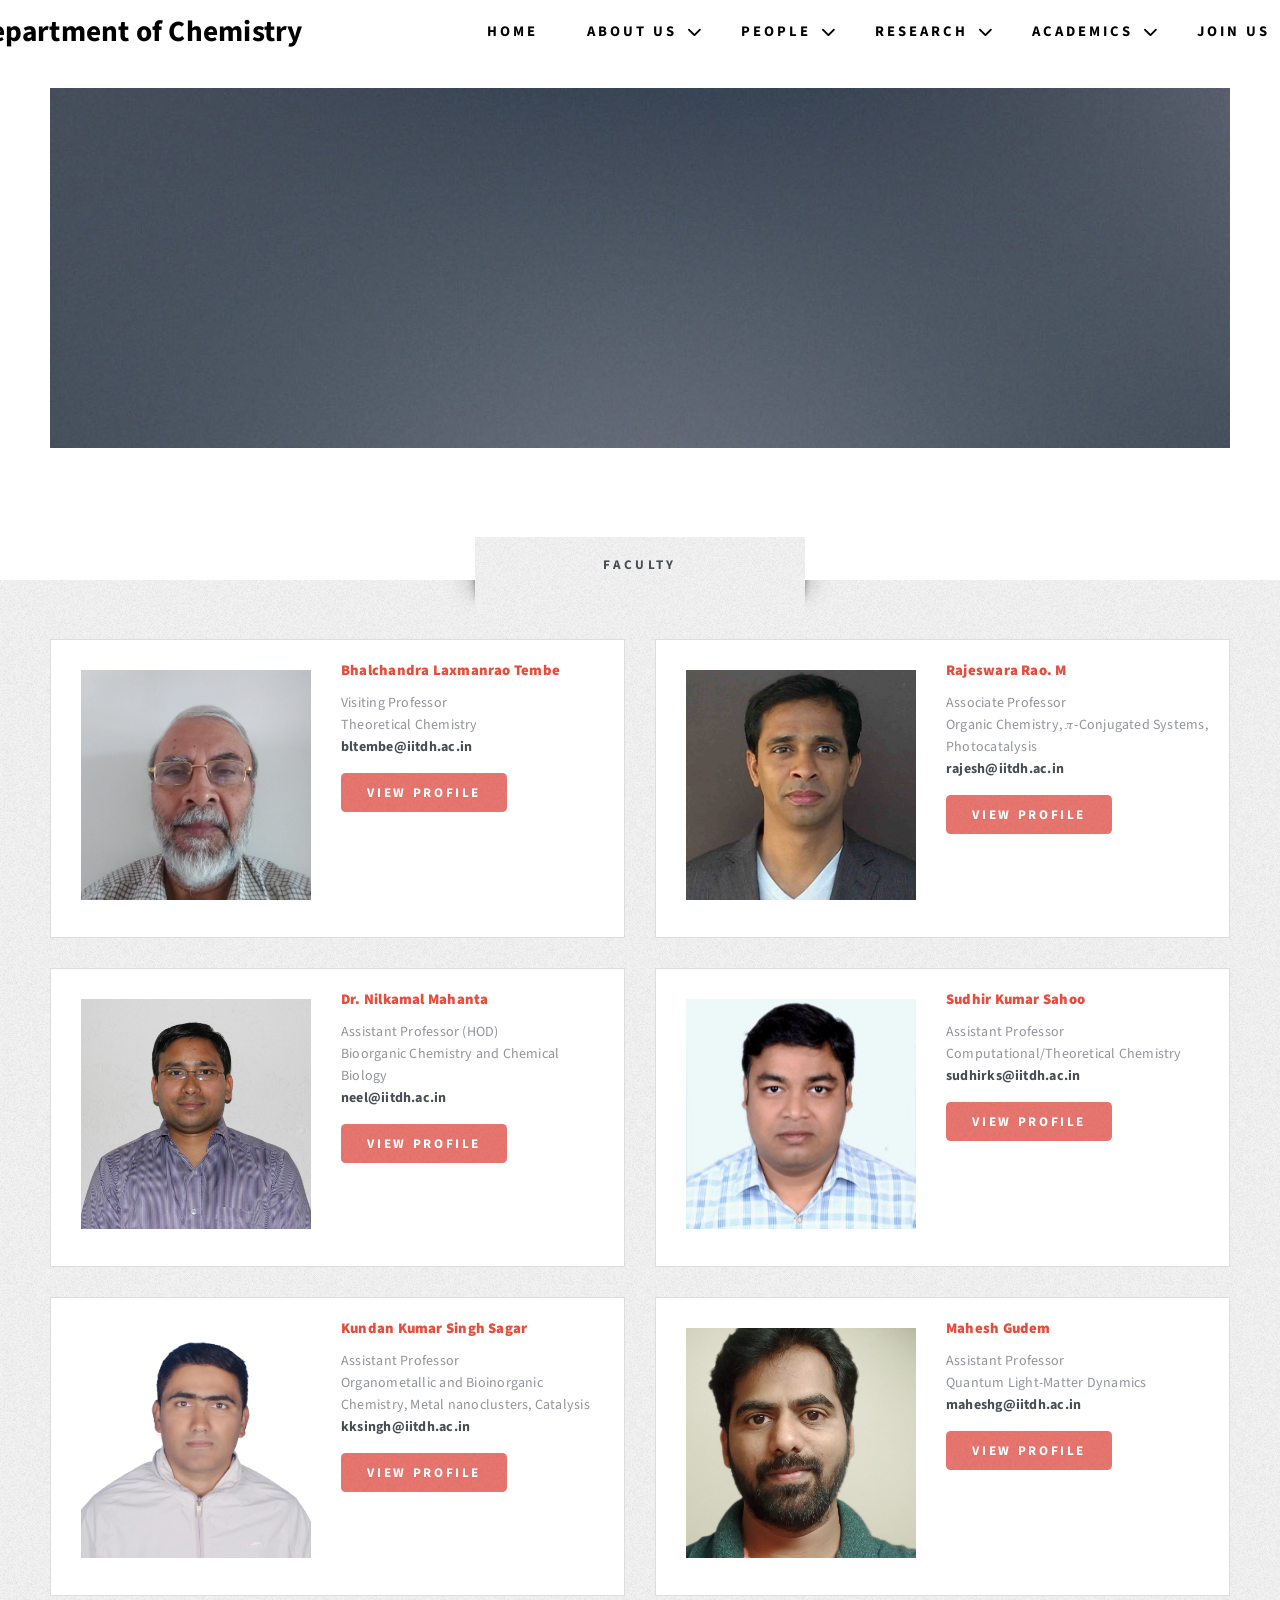
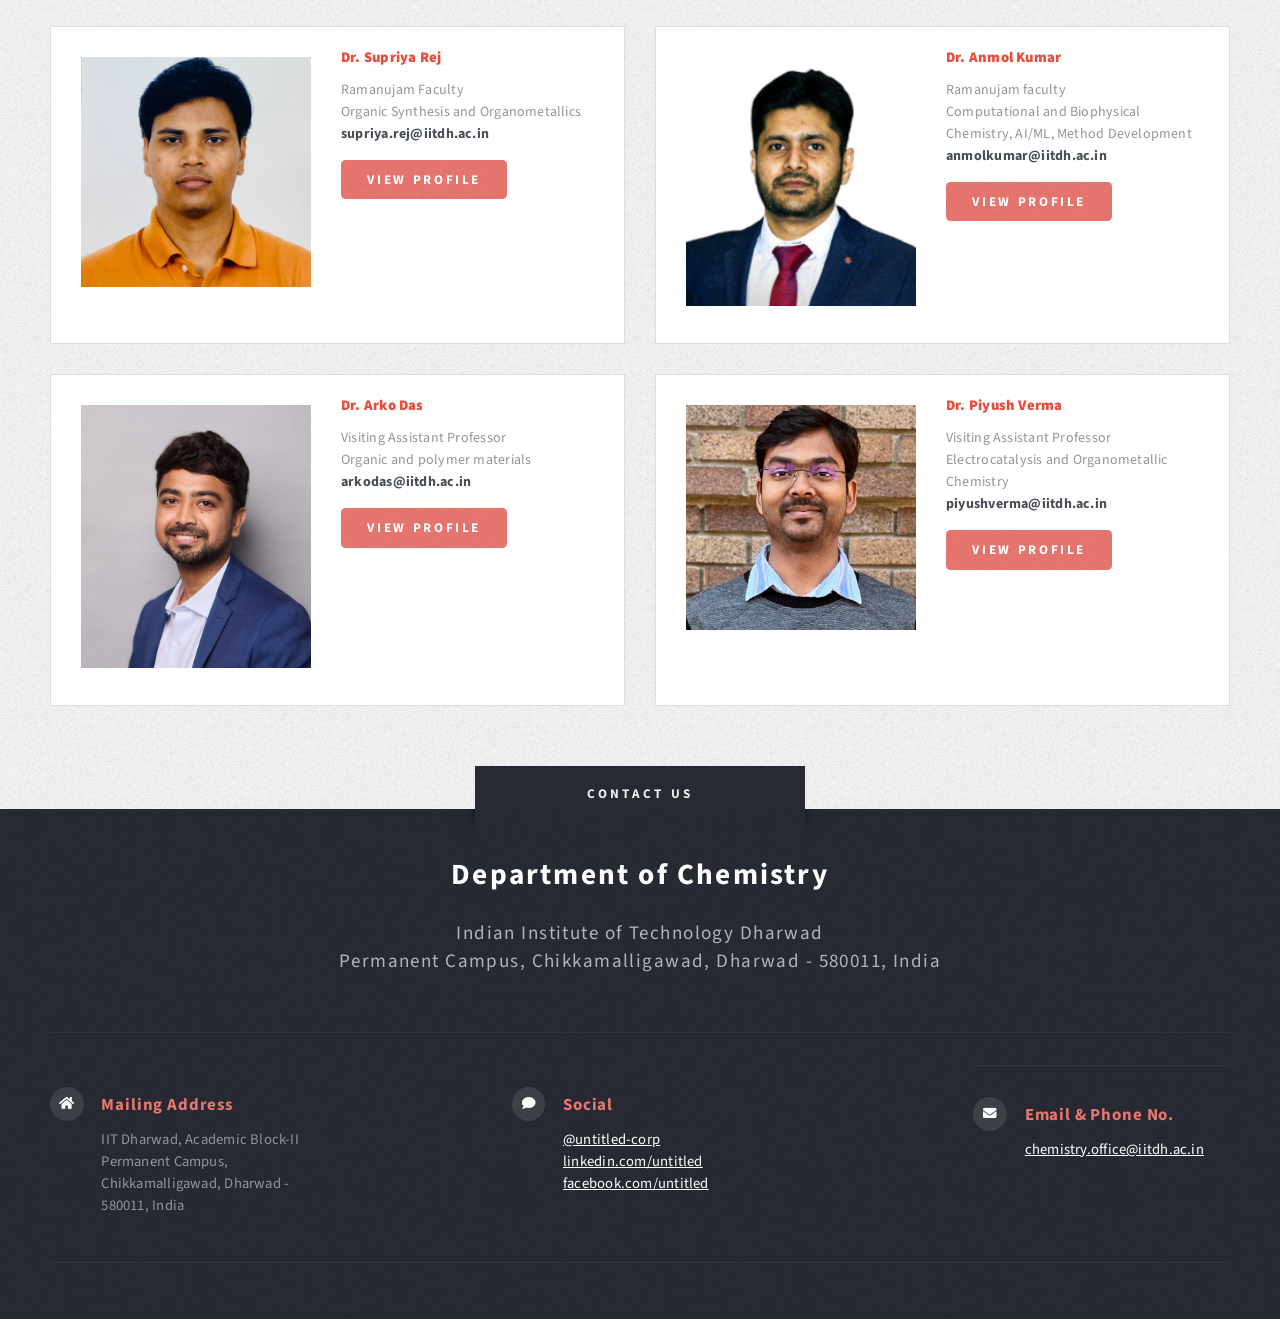
==== commit 3afc18f8: "changes" ====
--- a/faculty.html
+++ b/faculty.html
@@ -1,398 +1,586 @@
-<!DOCTYPE HTML>
+<!doctype html>
 <!--
 	Escape Velocity by HTML5 UP
 	html5up.net | @ajlkn
 	Free for personal and commercial use under the CCA 3.0 license (html5up.net/license)
 -->
 <html>
-
-<head>
+  <head>
     <title>Faculty</title>
     <meta charset="utf-8" />
-    <meta name="viewport" content="width=device-width, initial-scale=1, user-scalable=no" />
+    <meta
+      name="viewport"
+      content="width=device-width, initial-scale=1, user-scalable=no"
+    />
+    <link
+      rel="stylesheet"
+      href="https://cdnjs.cloudflare.com/ajax/libs/font-awesome/6.7.2/css/all.min.css"
+    />
     <link rel="stylesheet" href="assets/css/main.css" />
     <style>
-        nav a {
-            padding-top: -10px;
-            padding-bottom: -10px;
-            padding-left: 10px;
-            padding-right: 10px;
-            margin-top: 10px;
-            margin-bottom: 10px;
-            border-radius: 10px;
-            background-color: white;
-            color: black;
-            font-size: 16px;
-            font-weight: bold;
-            text-shadow: 2px 2px 5px rgba(0, 0, 0, 0.7);
+      #header {
+        height: 12em !important;
+      }
+      body {
+        padding-top: 0px;
+      }
+      nav {
+        background-color: white;
+      }
+      nav a {
+        padding-top: -10px;
+        padding-bottom: -10px;
+        padding-left: 10px;
+        padding-right: 10px;
+        margin-top: 10px;
+        margin-bottom: 10px;
+        border-radius: 10px;
+        background-color: white;
+        color: black;
+        font-size: 16px;
+        /* text-shadow: 2px 2px 5px rgba(0, 0, 0, 0.7); */
+      }
+      #nav > ul > li > a {
+        font-size: 1em;
+      }
+      #nav > ul > li > i {
+        color: black;
+      }
+      #nav > ul > li {
+        text-align: center;
+        padding: 0 2em;
+        display: flex;
+        justify-content: center;
+        align-items: center;
+        padding: 0 1em;
+      }
+
+      .faculty-profile {
+        display: flex;
+        align-items: flex-start;
+        padding: 20px;
+        border: 1px solid #ddd;
+        background: #fff;
+        margin-bottom: 0;
+        flex-wrap: nowrap;
+      }
+      .faculty-grid {
+        display: grid;
+        grid-template-columns: repeat(2, 1fr);
+        gap: 30px;
+      }
+
+      .faculty-photo img {
+        width: 250px;
+        /* default size */
+        max-width: 100%;
+        /* prevent overflow */
+        height: auto;
+        border-radius: 5px;
+        margin-right: 20px;
+      }
+
+      .faculty-details {
+        flex: 1;
+        min-width: 250px;
+        /* ensures details don’t shrink too small */
+      }
+
+      .faculty-details h3 {
+        margin: 0 0 10px;
+        color: #e74c3c;
+        font-weight: 1000;
+      }
+
+      .faculty-details p {
+        margin: 5px 0;
+        font-size: 14px;
+      }
+
+      .faculty-details .button {
+        margin-top: 10px;
+        display: inline-block;
+      }
+
+      .img {
+        border: 10px solid white;
+      }
+
+      /* ✅ Mobile Responsive Fix */
+      @media (max-width: 992px) {
+        .faculty-grid {
+          grid-template-columns: 1fr;
         }
 
         .faculty-profile {
-            display: flex;
-            align-items: center;
-            margin-bottom: 30px;
-            padding: 15px;
-            border-bottom: 1px solid #ddd;
-            flex-wrap: wrap;
-            /* allows wrapping on small screens */
+          flex-direction: column;
+          text-align: center;
         }
 
         .faculty-photo img {
-            width: 250px;
-            /* default size */
-            max-width: 100%;
-            /* prevent overflow */
-            height: auto;
-            border-radius: 5px;
-            margin-right: 20px;
+          width: 180px;
+          margin: 0 auto 15px;
         }
 
         .faculty-details {
-            flex: 1;
-            min-width: 250px;
-            /* ensures details don’t shrink too small */
+          text-align: center;
         }
-
-        .faculty-details h3 {
-            margin: 0 0 10px;
-            color: #e74c3c;
-            font-weight: 1000;
-        }
-
-        .faculty-details p {
-            margin: 5px 0;
-            font-size: 14px;
-        }
-
-        .faculty-details .button {
-            margin-top: 10px;
-            display: inline-block;
-        }
-
-        .img {
-            border: 10px solid white;
-        }
-
-        /* ✅ Mobile Responsive Fix */
-        @media (max-width: 768px) {
-            .faculty-profile {
-                flex-direction: column;
-                text-align: center;
-            }
-
-            .faculty-photo img {
-                margin-right: 0;
-                margin-bottom: 15px;
-                width: 150px;
-                /* smaller photo on mobile */
-            }
-
-            .faculty-details {
-                text-align: center;
-            }
-        }
+      }
+      #footer .feature-list .row {
+    display: flex;
+    flex-wrap: nowrap;
+    justify-content: space-between;
+}
+
+#footer .feature-list .row > div {
+    width: 24%;
+    flex: 0 0 24%;
+}
+
+#footer .feature-list section {
+    margin-bottom: 0;
+}
     </style>
-</head>
-
-<body class="no-sidebar is-preload">
+  </head>
+
+  <body class="no-sidebar is-preload">
     <div id="page-wrapper">
-
-        <!-- Header -->
-        <section id="header" class="wrapper">
-
-            <!-- Logo -->
-            <div id="logo">
-                <h1><a href="index.html">Our Faculty</a></h1>
-                <!-- <p>A free responsive site template by HTML5 UP</p> -->
-            </div>
-
-            <!-- Nav -->
-            <nav id="nav" style="top: 10px; ">
-                <ul>
-                    <li class="current"><a href="index.html" style="color: black; font-weight:bold;">Home</a></li>
-                    <li>
-                        <a href="#" style="color: black;font-weight:bold;">About Us</a>
-                        <ul>
-                            <li><a href="./no-sidebar.html">From HOD's Desk</a></li>
-                            <li><a href="./right-sidebar.html">Department Overview</a></li>
-                            <li><a href="#">Achivements</a></li>
-                            <li>
-                                <a href="#">Gallery</a>
-                            </li>
-                            <li><a href="#">Events</a></li>
-                        </ul>
-                    </li>
-                    <li>
-                        <a href="#" style="color: black;font-weight:bold;">People</a>
-                        <ul>
-                            <li><a href="#">Faculty</a></li>
-                            <li><a href="#">Students</a>
-                                <ul>
-                                    <li><a href="#">UG</a></li>
-                                    <li><a href="./PG.html">PG (M.Sc. & PhD)</a></li>
-                                </ul>
-                            </li>
-
-                            <li><a href="#">Staff</a></li>
-                        </ul>
-                    </li>
-                    <li>
-                        <a href="#" style="color: black;font-weight:bold;">Research</a>
-                        <ul>
-                            <li><a href="#">Research Areas</a>
-                                <ul>
-                                    <li><a href="#">Organic</a></li>
-                                    <li><a href="#">Physical</a></li>
-                                    <li><a href="#">Inorganic</a></li>
-                                    <li><a href="#">Biological</a></li>
-                                    <li><a href="#">Theoretical</a></li>
-                                </ul>
-                            </li>
-                            <li><a href="#">Facilities</a>
-                                <ul>
-                                    <li><a href="#">SCIF</a></li>
-                                    <li><a href="#">DCIF</a></li>
-                                    <li><a href="#">HPC</a></li>
-                                </ul>
-                            </li>
-                        </ul>
-                    </li>
-                    <li>
-                        <a href="#" style="color: black;font-weight:bold;">Academics</a>
-                        <ul>
-                            <li><a href="#">Undergraduate</a></li>
-                            <li><a href="#">Postgratuate</a></li>
-                            <li><a href="#">Doctoral</a></li>
-                        </ul>
-                    </li>
-                    <li>
-                        <a href="#" style="color: black;font-weight:bold; ">Join Us</a>
-                        <ul>
-                            <li><a href="#">Faculty Recruitments</a></li>
-                            <li><a href="#">Postdoc Openings</a></li>
-                            <li><a href="#">Admissions</a></li>
-                            <li><a href="#">Internships/Project Staff</a></li>
-                        </ul>
-                    </li>
-                </ul>
-            </nav>
-
-        </section>
-
-        <!-- Main -->
-        <div id="main" class="wrapper style2">
-            <div class="title">Faculty</div>
-            <div class="container">
-
-                <!-- Content -->
-                <div id="content">
-                    <article class="box post">
-                        <header class="style1">
-                            <h2>Currently our faculty consists of 7 members <br class="mobile-hide" /></h2>
-                        </header>
-                        <a href="#" class="image featured">
-                            <img src="images/pic01.jpg" alt="" />
-                        </a>
-                        <p>Our Department of Chemistry is proud to have a dedicated team of highly qualified and
-                            experienced faculty members who
-                            are passionate about teaching, research, and innovation. The faculty bring expertise across
-                            diverse areas of chemistry
-                            including Organic, Inorganic, Physical, Analytical, and Industrial Chemistry.</p>
-                        <p>With a strong commitment to academic excellence, our faculty members not only impart
-                            knowledge in classrooms and
-                            laboratories but also mentor students in research projects, publications, and career
-                            development. Many of them are
-                            actively engaged in cutting-edge research, collaborating with national and international
-                            institutions, and contributing
-                            to advancements in the chemical sciences..</p>
-                        <p>The department encourages a student-centered approach, where faculty members ensure personal
-                            guidance, inspire
-                            curiosity, and cultivate problem-solving skills. Their collective vision is to create an
-                            intellectually stimulating
-                            environment that fosters critical thinking, creativity, and innovation in the field of
-                            chemistry.</p>
-
-                    </article>
+      <!-- Header -->
+      <!-- <section id="header" class="wrapper"> -->
+        <!-- Logo -->
+        <div id="logo">
+          <!-- <h1><a href="index.html">Our Faculty</a></h1> -->
+          <!-- <p>A free responsive site template by HTML5 UP</p> -->
+        </div>
+
+        <!-- Nav -->
+        <nav
+          id="nav"
+          style="top: 1px; position: fixed; top: 0; width: 100%; z-index: 1000"
+        >
+          <ul
+            style="
+              display: flex;
+              align-items: center;
+              justify-content: center;
+              margin: 0;
+              padding: 0;
+              list-style: none;
+            "
+          >
+            <li
+              style="
+                color: black;
+                font-weight: bold;
+                font-size: 2em;
+                margin-right: 160px;
+                padding: 0 0;
+              "
+            >
+              Department of Chemistry
+            </li>
+            <li class="current">
+              <a href="./index.html" style="color: black; font-weight: bold"
+                >Home</a
+              >
+            </li>
+            <li>
+              <a href="#" style="color: black; font-weight: bold">About Us</a
+              ><i class="fa-solid fa-chevron-down"></i>
+              <ul>
+                <li><a href="./hod.html">From HOD's Desk</a></li>
+                <li>
+                  <a href="./gallery.html">Gallery</a>
+                </li>
+                <li><a href="#">Events</a></li>
+              </ul>
+            </li>
+            <li>
+              <a href="#" style="color: black; font-weight: bold">People</a
+              ><i class="fa-solid fa-chevron-down"></i>
+              <ul>
+                <li><a href="faculty.html">Faculty</a></li>
+                <li>
+                  <a href="#">Students</a>
+                  <ul>
+                    <li><a href="./UG.html">UG (BsMs)</a></li>
+                    <li><a href="./PG.html">PG (M.Sc. & PhD)</a></li>
+                  </ul>
+                </li>
+
+                <li><a href="./staff.html">Staff</a></li>
+              </ul>
+            </li>
+            <li>
+              <a href="#" style="color: black; font-weight: bold">Research</a
+              ><i class="fa-solid fa-chevron-down"></i>
+              <ul>
+                <li>
+                  <a href="#">Overview</a>
+                  <ul>
+                    <li><a href="">Bioorganic Chemistry</a></li>
+                    <li><a href="">Functional Materials</a></li>
+                    <li><a href="">Organometallics and Catalysis</a></li>
+                    <li><a href="">Organic Chemistry</a></li>
+                    <li><a href="">Material Chemistry</a></li>
+                    <li><a href="">Biophysical Chemistry</a></li>
+                    <li><a href="">Quantum Chemistry</a></li>
+                    <li><a href="">Artificial Intelligence in Chemistry</a></li>
+                  </ul>
+                </li>
+                <li>
+                  <a href="#">Publication</a>
+                </li>
+                <li>
+                  <a href="">Projects</a>
+                </li>
+                <li>
+                  <a href="#">Facilities</a>
+                  <ul>
+                    <li><a href="./SCIF.html">SCIF</a></li>
+                    <li><a href="./DCIF.html">DCIF</a></li>
+                    <li><a href="./HPC.html">HPC</a></li>
+                  </ul>
+                </li>
+              </ul>
+            </li>
+            <li>
+              <a href="#" style="color: black; font-weight: bold">Academics</a
+              ><i class="fa-solid fa-chevron-down"></i>
+              <ul>
+                <li><a href="./undergraduate.html">Undergraduate</a></li>
+                <li><a href="./postgraduate.html">Postgratuate</a></li>
+                <li><a href="#">Doctoral</a></li>
+              </ul>
+            </li>
+            <li>
+              <a href="#" style="color: black; font-weight: bold">Join Us</a
+              ><i class="fa-solid fa-chevron-down"></i>
+              <ul>
+                <li><a href="#">Faculty Recruitments</a></li>
+                <li><a href="#">Postdoc Openings</a></li>
+                <li><a href="#">Admissions</a></li>
+                <li><a href="#">Internships/Project Staff</a></li>
+              </ul>
+            </li>
+          </ul>
+        </nav>
+      </section>
+
+      <!-- Main -->
+      <div id="main" class="wrapper style2">
+        <div class="title">Faculty</div>
+        <div class="container">
+          <!-- Content -->
+          <div id="content">
+            <article class="box post">
+              <header class="style1">
+                <!-- <h2>Currently our faculty consists of 7 members <br class="mobile-hide" /></h2> -->
+              </header>
+              <a href="#" class="image featured">
+                <img src="images/pic01.jpg" alt="" />
+              </a>
+            </article>
+          </div>
+        </div>
+      </div>
+
+      <!-- Highlights -->
+      <section id="highlights" class="wrapper style3">
+        <div class="title">Faculty</div>
+        <div class="container">
+          <div class="faculty-grid">
+            <div class="faculty-profile">
+              <div class="faculty-photo">
+                <img
+                  src="images/Members/Faculty/Tembe.jpg"
+                  class="img"
+                  alt="Bhalchandra Laxmanrao Tembe"
+                />
+              </div>
+              <div class="faculty-details">
+                <h3>Bhalchandra Laxmanrao Tembe</h3>
+                <p>
+                  Visiting Professor <br />Theoretical Chemistry <br><strong>bltembe@iitdh.ac.in</strong>
+                </p>
+                <a href="" class="button style1">View Profile</a>
+              </div>
+            </div>
+            <div class="faculty-profile">
+              <div class="faculty-photo">
+                <img
+                  src="images/Members/Faculty/rajesh.jpg"
+                  class="img"
+                  alt="Rajeswara Rao. M"
+                />
+              </div>
+              <div class="faculty-details">
+                <h3>Rajeswara Rao. M</h3>
+                <p>
+                  Associate Professor <br />
+                  Organic Chemistry, 𝜋-Conjugated Systems, Photocatalysis <br />
+                  <strong>rajesh@iitdh.ac.in</strong>
+                </p>
+                <a
+                  href="https://iitdh.ac.in/~rajesh/"
+                  class="button style1"
+                  target="_blank"
+                  >View Profile</a
+                >
+              </div>
+            </div>
+            <div class="faculty-profile">
+              <div class="faculty-photo">
+                <img
+                  src="images/Members/Faculty/Nilkamal Mahanta.jpg"
+                  class="img"
+                  alt="Nilkamal Mahanta"
+                />
+              </div>
+              <div class="faculty-details">
+                <h3>Dr. Nilkamal Mahanta</h3>
+                <p>
+                  Assistant Professor (HOD) <br />
+                  Bioorganic Chemistry and Chemical Biology
+
+                  <br /><strong>neel@iitdh.ac.in </strong>
+                </p>
+                <a
+                  href="https://www.iitdh.ac.in/~neel/index.html"
+                  class="button style1"
+                  target="_blank"
+                  >View Profile</a
+                >
+              </div>
+            </div>
+            <div class="faculty-profile">
+              <div class="faculty-photo">
+                <img
+                  src="images/Members/Faculty/Sudhir-Kumar-Sahoo.jpg"
+                  class="img"
+                  alt="Nilkamal Mahanta"
+                />
+              </div>
+              <div class="faculty-details">
+                <h3>Sudhir Kumar Sahoo</h3>
+                <p>
+                  Assistant Professor <br />
+                  Computational/Theoretical Chemistry <br />
+                  <strong>sudhirks@iitdh.ac.in</strong>
+                </p>
+                <a
+                  href="https://scholar.google.de/citations?user=i5M9vW8AAAAJ&hl=en"
+                  class="button style1"
+                  target="_blank"
+                  >View Profile</a
+                >
+              </div>
+            </div>
+            
+            <div class="faculty-profile">
+              <div class="faculty-photo">
+                <img
+                  src="images/Members/Faculty/kundan sagar.jpg"
+                  class="img"
+                  alt="Kundan Kumar Singh Sagar"
+                />
+              </div>
+              <div class="faculty-details">
+                <h3>Kundan Kumar Singh Sagar</h3>
+                <p>
+                  Assistant Professor <br />
+                  Organometallic and Bioinorganic Chemistry, Metal nanoclusters, Catalysis  <br />
+                  <strong>kksingh@iitdh.ac.in</strong>
+                </p>
+                <a
+                  href="https://sites.google.com/iitdh.ac.in/kundan"
+                  class="button style1"
+                  target="_blank"
+                  >View Profile</a
+                >
+              </div>
+            </div>
+            <div class="faculty-profile">
+              <div class="faculty-photo">
+                <img
+                  src="images/Members/Faculty/Mahesh Gudem.png"
+                  class="img"
+                  alt="Mahesh Gudem"
+                />
+              </div>
+              <div class="faculty-details">
+                <h3>Mahesh Gudem</h3>
+                <p>
+                  Assistant Professor <br />
+                  Quantum Light-Matter Dynamics <br />
+                  <strong>maheshg@iitdh.ac.in</strong>
+                </p>
+                <a
+                  href="https://mahialprhcu.wixsite.com/mgudem"
+                  target="_blank"
+                  class="button style1"
+                  >View Profile</a
+                >
+              </div>
+            </div>
+            
+            
+            <div class="faculty-profile">
+              <div class="faculty-photo">
+                <img
+                  src="images/Members/Faculty/Supriya Rej.jpg"
+                  class="img"
+                  alt="Supriya Rej"
+                />
+              </div>
+              <div class="faculty-details">
+                <h3>Dr. Supriya Rej</h3>
+                <p>
+                  Ramanujam Faculty <br />
+                  Organic Synthesis and Organometallics
+                  <br /><strong>supriya.rej@iitdh.ac.in </strong>
+                </p>
+                <a
+                  href="https://sites.google.com/view/supriyarej/publications?authuser=0"
+                  class="button style1"
+                  target="_blank"
+                  >View Profile</a
+                >
+              </div>
+            </div>
+            <div class="faculty-profile">
+              <div class="faculty-photo">
+                <img
+                  src="images/Members/Faculty/anmol_photo.jpg"
+                  class="img"
+                  alt="Anmol Kumar"
+                />
+              </div>
+              <div class="faculty-details">
+                <h3>Dr. Anmol Kumar</h3>
+                <p>
+                  Ramanujam faculty <br />
+                  Computational and Biophysical Chemistry, AI/ML, Method Development
+                  <br /><strong> anmolkumar@iitdh.ac.in</strong>
+                </p>
+                <a
+                  href="https://anmolecule.github.io"
+                  class="button style1"
+                  target="_blank"
+                  >View Profile</a
+                >
+              </div>
+            </div>
+            <div class="faculty-profile">
+              <div class="faculty-photo">
+                <img
+                  src="images/Members/Faculty/Arko_Das.jpg"
+                  class="img"
+                  alt="Arko Das"
+                />
+              </div>
+              <div class="faculty-details">
+                <h3>Dr. Arko Das</h3>
+                <p>
+                  Visiting Assistant Professor <br />
+                  Organic and polymer materials 
+                  <br /><strong> arkodas@iitdh.ac.in	</strong>
+                </p>
+                <a
+                  href="https://sites.google.com/view/arkodas"
+                  class="button style1"
+                  target="_blank"
+                  >View Profile</a
+                >
+              </div>
+            </div>
+            <div class="faculty-profile">
+              <div class="faculty-photo">
+                <img
+                  src="images/Members/Faculty/Piyush_Profile pic.jpg"
+                  class="img"
+                  alt=""
+                />
+              </div>
+              <div class="faculty-details">
+                <h3>Dr. Piyush Verma</h3>
+                <p>
+                  Visiting Assistant Professor <br />
+                  Electrocatalysis and Organometallic Chemistry
+                  <br /><strong> piyushverma@iitdh.ac.in</strong>
+                </p>
+                <a
+                  href="https://anmolecule.github.io"
+                  class="button style1"
+                  target="_blank"
+                  >View Profile</a
+                >
+              </div>
+            </div>
+          </div>
+        </div>
+      </section>
+
+      <!-- Footer -->
+      <section
+        id="footer"
+        class="wrapper"
+        style="padding-bottom: 0px; padding-top: 0px"
+      >
+        <div class="title">Contact us</div>
+        <div class="container">
+          <header
+            class="style1"
+            style="padding-bottom: 56px; margin-bottom: 56px"
+          >
+            <h2>Department of Chemistry</h2>
+            <p>
+              Indian Institute of Technology Dharwad<br />
+              Permanent Campus, Chikkamalligawad, Dharwad - 580011, India
+            </p>
+          </header>
+          <div class="row gtr-50">
+            <div class="col-12">
+              <!-- Contact -->
+              <section class="feature-list small">
+                <div class="row">
+                  <div class="col-3 col-12-medium">
+                    <section>
+                      <h3 class="icon solid fa-home">Mailing Address</h3>
+                      <p>
+                        IIT Dharwad, Academic Block-II<br />
+                        Permanent Campus, Chikkamalligawad, Dharwad - 580011,
+                        India<br />
+                      </p>
+                    </section>
+                  </div>
+                  <div class="col-3 col-12-medium">
+                    <section>
+                      <h3 class="icon solid fa-comment">Social</h3>
+                      <p>
+                        <a href="#">@untitled-corp</a><br />
+                        <a href="#">linkedin.com/untitled</a><br />
+                        <a href="#">facebook.com/untitled</a>
+                      </p>
+                    </section>
+                  </div>
+                  <div class="col-3 col-12-medium" style="padding-top: 0px;">
+                    <section>
+                      <h3 class="icon solid fa-envelope">Email & Phone No.</h3>
+                      <p>
+                        <a href="#">chemistry.office@iitdh.ac.in</a>
+                      </p>
+                    </section>
+                  </div>
                 </div>
-
-            </div>
+              </section>
+            </div>
+          </div>
+          <div id="copyright" style="padding-top: 56px; margin-top: 56px">
+            
+          </div>
         </div>
-
-        <!-- Highlights -->
-        <section id="highlights" class="wrapper style3">
-            <div class="title">Faculty</div>
-            <div class="container">
-                <div class="faculty-profile">
-                    <div class="faculty-photo">
-                        <img src="images/Members/Faculty/Nilkamal Mahanta.jpg" class="img" alt="Nilkamal Mahanta" />
-                    </div>
-                    <div class="faculty-details">
-                        <h3>Nilkamal Mahanta</h3>
-                        <p>HoD & Assistant Professor
-                            <br><strong>neel@iitdh.ac.in</strong>
-                        </p>
-                        <a href="https://www.iitdh.ac.in/~neel/index.html" class="button style1">View Profile</a>
-                    </div>
-                </div>
-                <div class="faculty-profile">
-                    <div class="faculty-photo">
-                        <img src="images/Members/Faculty/rajesh.jpg" class="img" alt="Nilkamal Mahanta" />
-                    </div>
-                    <div class="faculty-details">
-                        <h3>Rajeswara Rao M</h3>
-                        <p>Associate Professor <br><strong>rajesh@iitdh.ac.in</strong></p>
-                        <a href="https://iitdh.ac.in/~rajesh/" class="button style1">View Profile</a>
-                    </div>
-                </div>
-                <div class="faculty-profile">
-                    <div class="faculty-photo">
-                        <img src="images/Members/Faculty/kundan sagar.jpg" class="img" alt="Nilkamal Mahanta" />
-                    </div>
-                    <div class="faculty-details">
-                        <h3>Kundan Kumar Singh Sagar</h3>
-                        <p>Assistant Professor <br><strong>kksingh@iitdh.ac.in</strong></p>
-                        <a href="https://sites.google.com/iitdh.ac.in/kundan" class="button style1">View Profile</a>
-                    </div>
-                </div>
-                <div class="faculty-profile">
-                    <div class="faculty-photo">
-                        <img src="images/Members/Faculty/Mahesh Gudem.png" class="img" alt="Nilkamal Mahanta" />
-                    </div>
-                    <div class="faculty-details">
-                        <h3>Mahesh Gudem</h3>
-                        <p>Assistant Professor <br><strong>maheshg@iitdh.ac.in</strong></p>
-                        <a href="https://mahialprhcu.wixsite.com/mgudem" class="button style1">View Profile</a>
-                    </div>
-                </div>
-                <div class="faculty-profile">
-                    <div class="faculty-photo">
-                        <img src="images/Members/Faculty/Sudhir-Kumar-Sahoo.jpg" class="img" alt="Nilkamal Mahanta" />
-                    </div>
-                    <div class="faculty-details">
-                        <h3>Sudhir Kumar Sahoo</h3>
-                        <p>Assistant Professor <br><strong>sudhirks@iitdh.ac.in</strong></p>
-                        <a href="https://scholar.google.de/citations?user=i5M9vW8AAAAJ&hl=en" class="button style1">View
-                            Profile</a>
-                    </div>
-                </div>
-                <div class="faculty-profile">
-                    <div class="faculty-photo">
-                        <img src="images/Members/Faculty/Tembe.jpg" class="img" alt="Nilkamal Mahanta" />
-                    </div>
-                    <div class="faculty-details">
-                        <h3>Bhalchandra Laxmanrao Tembe</h3>
-                        <p>Visiting Professor <br><strong>bltembe@iitdh.ac.in</strong></p>
-                        <a href="" class="button style1">View
-                            Profile</a>
-                    </div>
-                </div>
-                <div class="faculty-profile">
-                    <div class="faculty-photo">
-                        <img src="images/Members/Faculty/Supriya Rej.jpg" class="img" alt="Nilkamal Mahanta" />
-                    </div>
-                    <div class="faculty-details">
-                        <h3>Supriya Rej</h3>
-                        <p>Ramanujan Faculty <br><strong>supriya.rej@iitdh.ac.in</strong></p>
-                        <a href="href=" https://sites.google.com/view/supriyarej/home?authuser=0""
-                            class="button style1">View
-                            Profile</a>
-                    </div>
-                </div>
-
-            </div>
-        </section>
-
-        <!-- Footer -->
-        <section id="footer" class="wrapper" style="padding-bottom: 0px; padding-top: 0px;">
-            <div class="title">Contact us</div>
-            <div class="container">
-                <header class="style1" style="padding-bottom: 56px; margin-bottom: 56px;">
-                    <h2>Department of Chemistry</h2>
-                    <p>
-                        Indian Institute of Technology Dharwad<br />
-                        Permanent Campus, Chikkamalligawad, Dharwad - 580011, India
-                    </p>
-                </header>
-                <div class="row">
-                    <div class="col-6 col-12-medium">
-                        <!-- Contact Form -->
-                        <section>
-                            <form method="post" action="#">
-                                <div class="row gtr-50">
-                                    <div class="col-6 col-12-small">
-                                        <input type="text" name="name" id="contact-name" placeholder="Name" />
-                                    </div>
-                                    <div class="col-6 col-12-small">
-                                        <input type="text" name="email" id="contact-email" placeholder="Email" />
-                                    </div>
-                                    <div class="col-12">
-                                        <textarea name="message" id="contact-message" placeholder="Message"
-                                            rows="4"></textarea>
-                                    </div>
-                                    <div class="col-12">
-                                        <ul class="actions">
-                                            <li>
-                                                <input type="submit" class="style1" value="Send" />
-                                            </li>
-                                            <li>
-                                                <input type="reset" class="style2" value="Reset" />
-                                            </li>
-                                        </ul>
-                                    </div>
-                                </div>
-                            </form>
-                        </section>
-                    </div>
-                    <div class="col-6 col-12-medium">
-                        <!-- Contact -->
-                        <section class="feature-list small">
-                            <div class="row">
-                                <div class="col-6 col-12-small">
-                                    <section>
-                                        <h3 class="icon solid fa-home">Mailing Address</h3>
-                                        <p>
-                                            IIT Dharwad<br />
-                                            Permanent Campus, Chikkamalligawad, Dharwad - 580011, India<br />
-                                        </p>
-                                    </section>
-                                </div>
-                                <div class="col-6 col-12-small">
-                                    <section>
-                                        <h3 class="icon solid fa-comment">Social</h3>
-                                        <p>
-                                            <a href="#">@untitled-corp</a><br />
-                                            <a href="#">linkedin.com/untitled</a><br />
-                                            <a href="#">facebook.com/untitled</a>
-                                        </p>
-                                    </section>
-                                </div>
-                                <div class="col-6 col-12-small">
-                                    <section>
-                                        <h3 class="icon solid fa-envelope">Email</h3>
-                                        <p>
-                                            <a href="#">chemdept@iitdh.ac.in</a>
-                                        </p>
-                                    </section>
-                                </div>
-                                <div class="col-6 col-12-small">
-                                    <section>
-                                        <h3 class="icon solid fa-phone">Phone</h3>
-                                        <p>📞 +91-1234567890</p>
-                                    </section>
-                                </div>
-                            </div>
-                        </section>
-                    </div>
-                </div>
-                <div id="copyright" style="padding-top: 56px; margin-top: 56px;">
-                    <ul>
-                        <li>&copy; Untitled.</li>
-                        <li>Design: <a href="http://html5up.net">HTML5 UP</a></li>
-                    </ul>
-                </div>
-            </div>
-        </section>
-
+      </section>
     </div>
 
     <!-- Scripts -->
@@ -402,7 +590,5 @@
     <script src="assets/js/breakpoints.min.js"></script>
     <script src="assets/js/util.js"></script>
     <script src="assets/js/main.js"></script>
-
-</body>
-
-</html>+  </body>
+</html>
